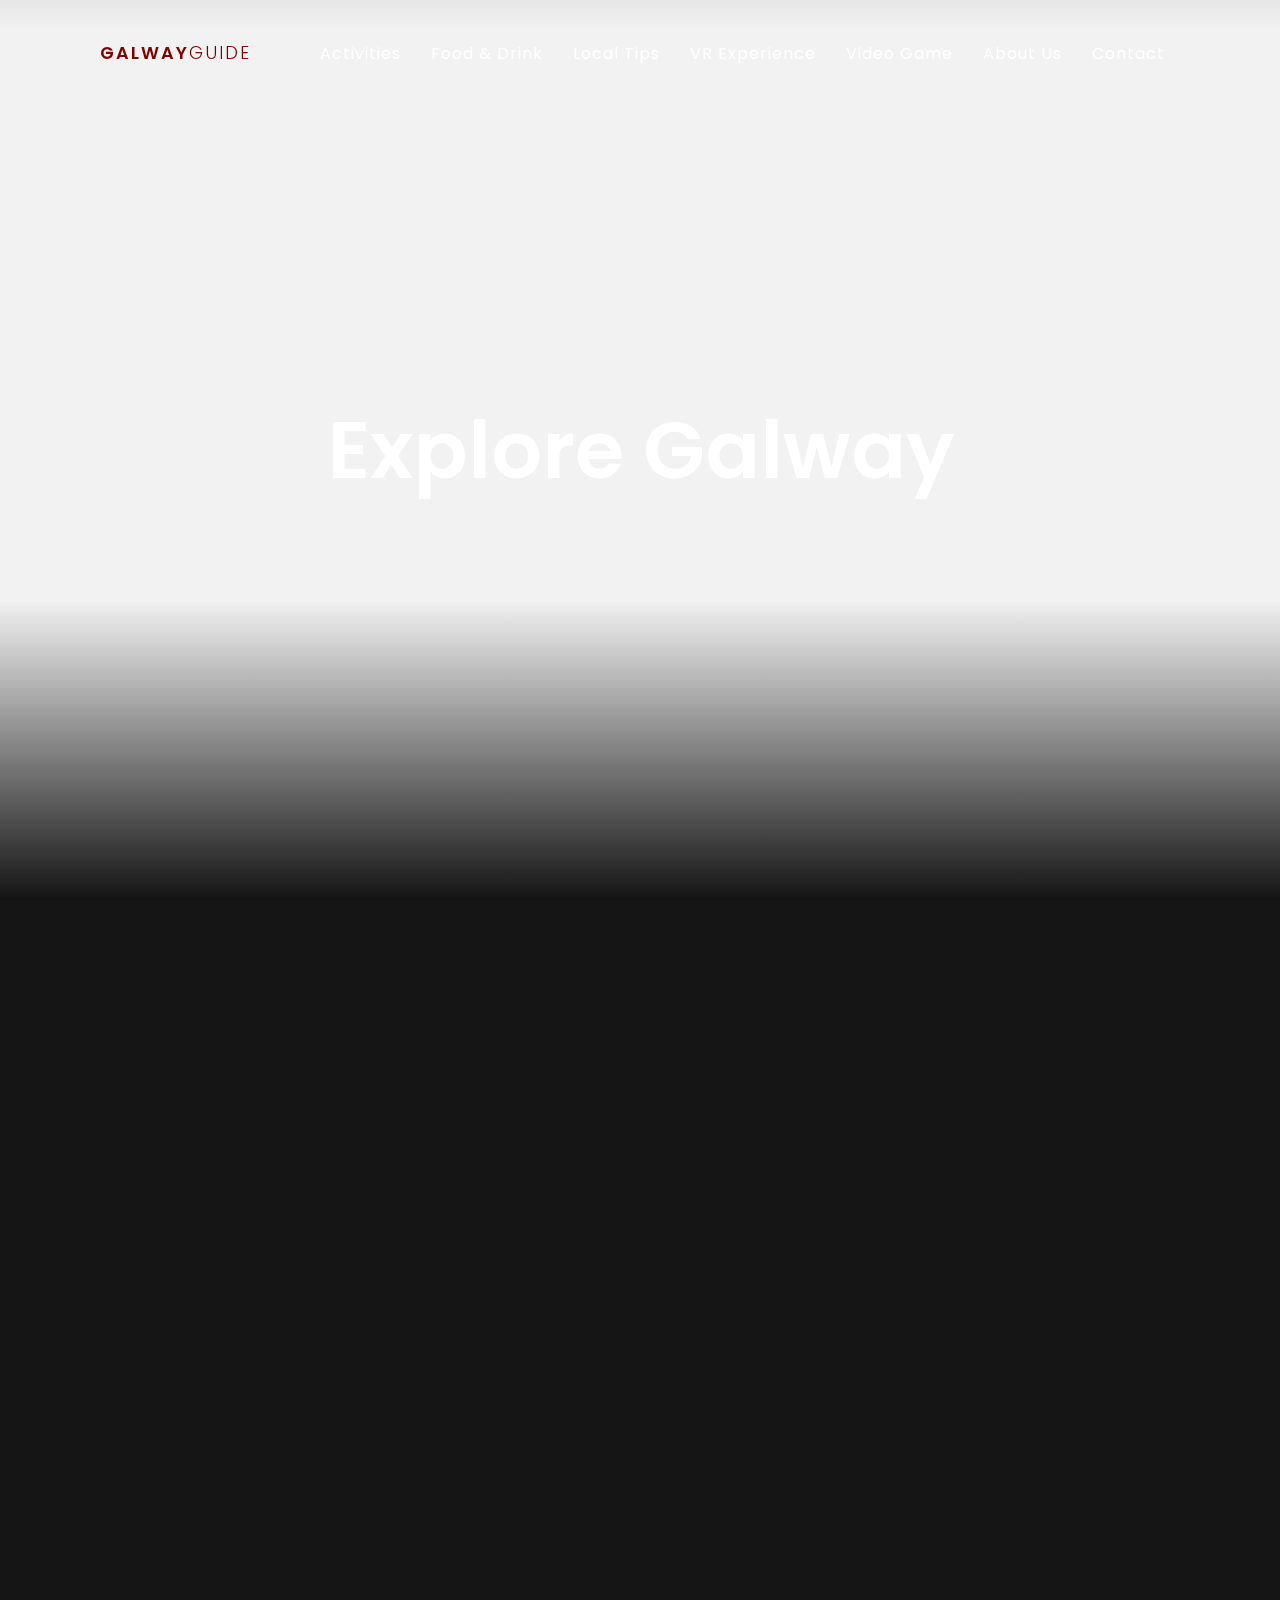
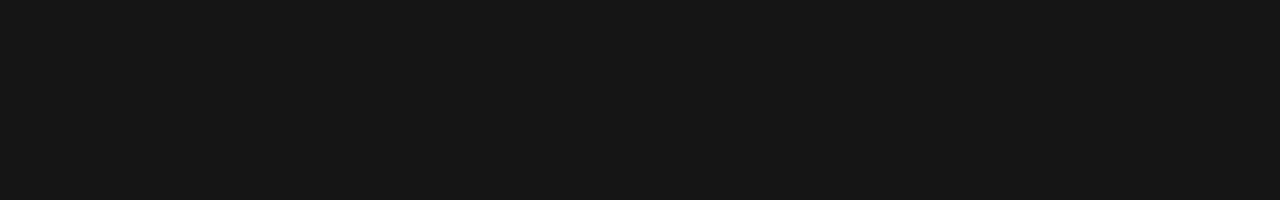
==== index.html @ 15519bb0 "Add files via upload" ====
<!--Galway Guide - Megan McNulty -->
<!DOCTYPE html>
<html lang="en">
<head>
    <meta charset="UTF-8">
    <meta name="viewport" content="width=device-width, initial-scale=1.0">
    <meta http-equiv="X-UA-Compatible" content="ie=edge">
    <title>Galway Guide</title>
    <link rel="stylesheet" href="style.css">
</head>
<body>
    <header>
        <nav>
            <div class="container">
            <div class="nav">
                <a href="index.html"><h3 class="logo">Galway<span>Guide</span></h3></a>
                    <ul>
                        <li><a href="#">Activities</li></a>
                        <li><a href="food.html">Food & Drink</li></a>
                        <li><a href="#">Local Tips</li></a>
                        <li><a href="#">VR Experience</li></a>
                        <li><a href="#">Video Game</li></a>
                        <li><a href="#">About Us</li></a>
                        <li><a href="#">Contact </li></a>
                    </ul>
                </div>
            </div>
        </nav>

        <h1 class="big-title translate" data-speed="0.1">Explore Galway</h1>

        <img src="img/person.png" class="person translate" data-speed="-0.25" alt="">
        <img src="img/mountain1.png" class="mountain1 translate" data-speed="-0.2" alt="">
        <img src="img/mountain2.png" class="mountain2 translate" data-speed="0.4" alt="">
        <img src="img/mountain3.png" class="mountain3 translate" data-speed="0.3" alt="">
        <img src="img/sky.png" class="sky translate" data-speed="0.5" alt="">
    </header>

    <section>
        <div class="shadow"></div>

        <div class="container">
            <div class="content opacity">
                <h3 class="title">About<div class="border"></div></h3>
                <p class="text">Lorem ipsum dolor, sit amet consectetur adipisicing elit. Eaque officiis quos expedita ipsa, a quidem inventore voluptates debitis accusamus tenetur qui et voluptas dicta, culpa earum, doloribus odio consectetur consequuntur soluta quasi nobis! Deserunt voluptatum reiciendis iure expedita sequi quisquam laboriosam temporibus exercitationem.</p>
            </div>

            <div class="imgContainer opacity">
                <img src="img/image.jpg" alt="">
            </div>
        </div>
    </section>
    
    <script src="app.js"></script>
</body>
</html>
---- style.css ----
/* Galway Guide - Megan McNulty*/
@import url('https://fonts.googleapis.com/css2?family=Poppins:wght@300;400;600&display=swap');

/* Index Parralax Scrolling */
*{
    padding: 0;
    margin: 0;
    box-sizing: border-box;
}

body{
    font-family: 'Poppins', sans-serif;
}

.container{
    max-width: 70rem;
    padding: 0 2rem;
    margin: 0 auto;
}

header{
    width: 100%;
    height: 100vh;
    position: relative;
    overflow: hidden;
}

header:after{
    content: '';
    position: absolute;
    width: 100%;
    height: 100%;
    left: 0;
    top: 0;
    background-color: rgba(0, 0, 0, 0.05);
    z-index: 25;
}

.mountain1{
    position: absolute;
    bottom: -100px;
    width: 1500px;
    right: 0;
    z-index: 19;
}

.person{
    position: absolute;
    width: 650px;
    bottom: -100px;
    left: -70px;
    z-index: 20;
}

.mountain2{
    position: absolute;
    width: 1100px;
    bottom: -20px;
    left: 0;
    z-index: 18;
}

.mountain3{
    position: absolute;
    width: 900px;
    bottom: 150px;
    right: 0;
    z-index: 17;
}

.sky{
    position: absolute;
    width: 2100px;
    bottom: 250px;
    right: 0;
}

nav{
    position: absolute;
    top: 0;
    left: 0;
    width: 100%;
    padding: 1rem 0;
    z-index: 30;
    background: linear-gradient(to bottom, rgba( 0, 0, 0, 0.05), transparent)
}

nav .container{
    display: flex;
    justify-content: space-between;
    align-items: center;
}

.logo{
    color: #800000;
    font-size: 1.1rem;
    text-transform: uppercase;
    font-weight: 600;
    letter-spacing: 2px;
}

.logo span{
    font-weight: 300;
}

a{
    text-decoration: none;
    color: #fff;
}

.nav{
    position: fixed;
    top: 0;
    left: 0;
    width: 100%;
    display: flex;
    justify-content: space-between;
    align-items: center;
    transition: 0.6s;
    padding: 40px 100px;
    z-index: 100000;
}

nav.sticky{
    padding: 5px 80px;
    background: white;
}

.nav ul{
    position: relative;
    display: flex;
    justify-content: center;
    align-items: center;
}

.nav ul li {
    position: relative;
    margin: 0 15px;
    color: white;
    letter-spacing: 1px;
    font-size: medium;
    transition: 0.6s;
    list-style: none;
    float: right;
}

.bar{
    position: relative;
    width: 1.2rem; 
    height: 3px;
    background-color: #fff;
    border-radius: 2px;
}

.bar:before, .bar:after{
    content: '';
    position: absolute;
    width: 1.55rem;
    height: 3px;
    right: 0;
    background-color: #fff;
    border-radius: 2px;
}

.bar:before{
    transform: translateY(-8px);
}

.bar:after{
    transform: translateY(8px);
}

.big-title{
    position: absolute;
    z-index: 30;
    line-height: 4rem;
    top: calc(50% - 2rem);
    width: 100%;
    text-align: center;
    font-size: 5rem;
    font-weight: 600;
    color: #fff;
}

section{
    width: 100%;
    background-color: #151515;
    position: relative;
}

section .container{
    padding: 3rem;
    display: grid;
    grid-template-columns: repeat(2, 1fr);
    align-items: center;
    justify-content: center;
    min-height: 100vh;
}

section img{
    width: 100%;
}

section .container > *{
    margin: 2rem;
}

.content{
    color: #fff;
    transform: translateY(-50px);
}

.imgContainer{
    transform: translateY(50px);
    scale: 1.5;
}

.title{
    font-weight: 600;
    font-size: 1.5rem;
    margin-bottom: 1rem;
    padding-bottom: .5rem;
    position: relative;
}

.border{
    position: absolute;
    width: 0%;
    height: 3px;
    background-color: #fff;
    bottom: 0;
    left: 0;
}

.shadow{
    position: absolute;
    bottom: 100%;
    height: 300px;
    width: 100%;
    left: 0;
    z-index: 20;
    background: linear-gradient(to top, #151515, transparent);
}

.opacity{
    opacity: 0;
}

@media (max-width: 850px){
    section .container{
        grid-template-columns: 1fr;
    }
}

@media(max-width: 600px){
    .big-title{
        font-size: 3rem
    }

    .text{
        font-size: .8rem;
    }

    .title{
        font-size: 1.2rem;
    }
}
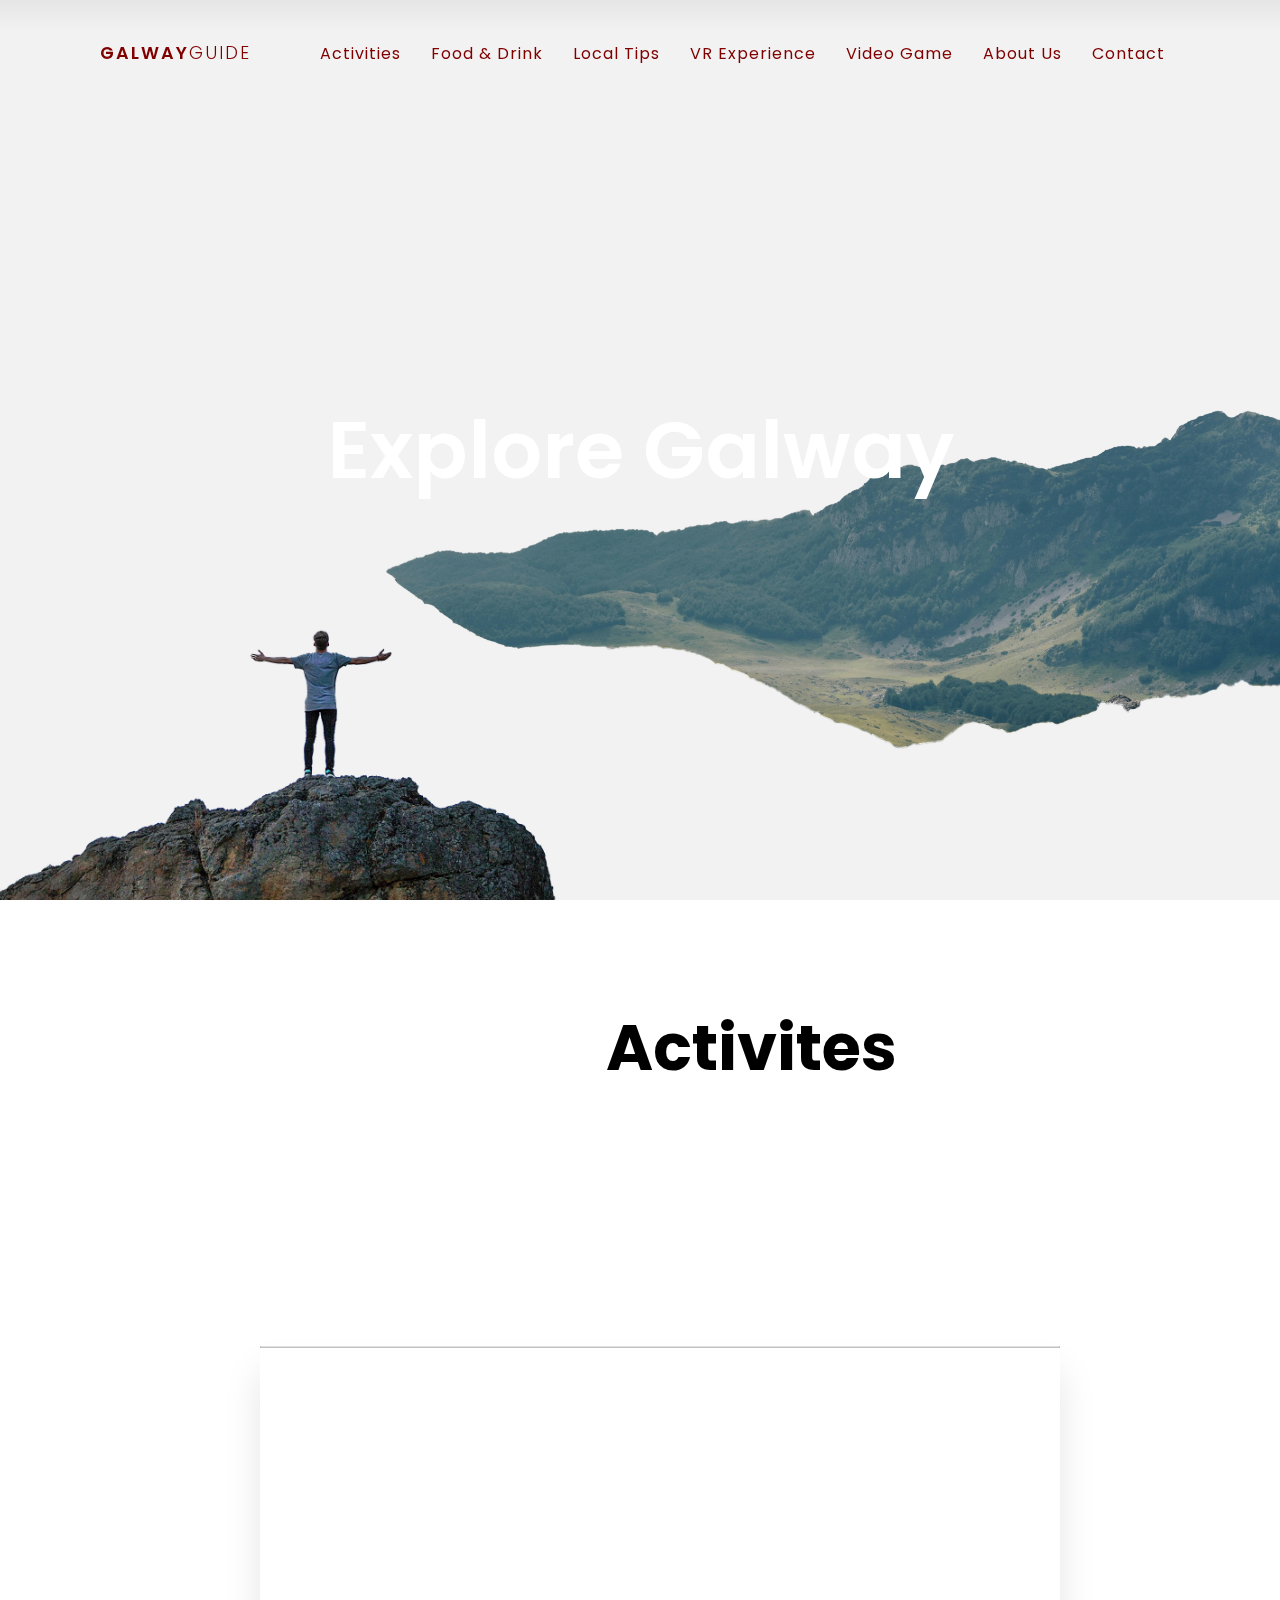
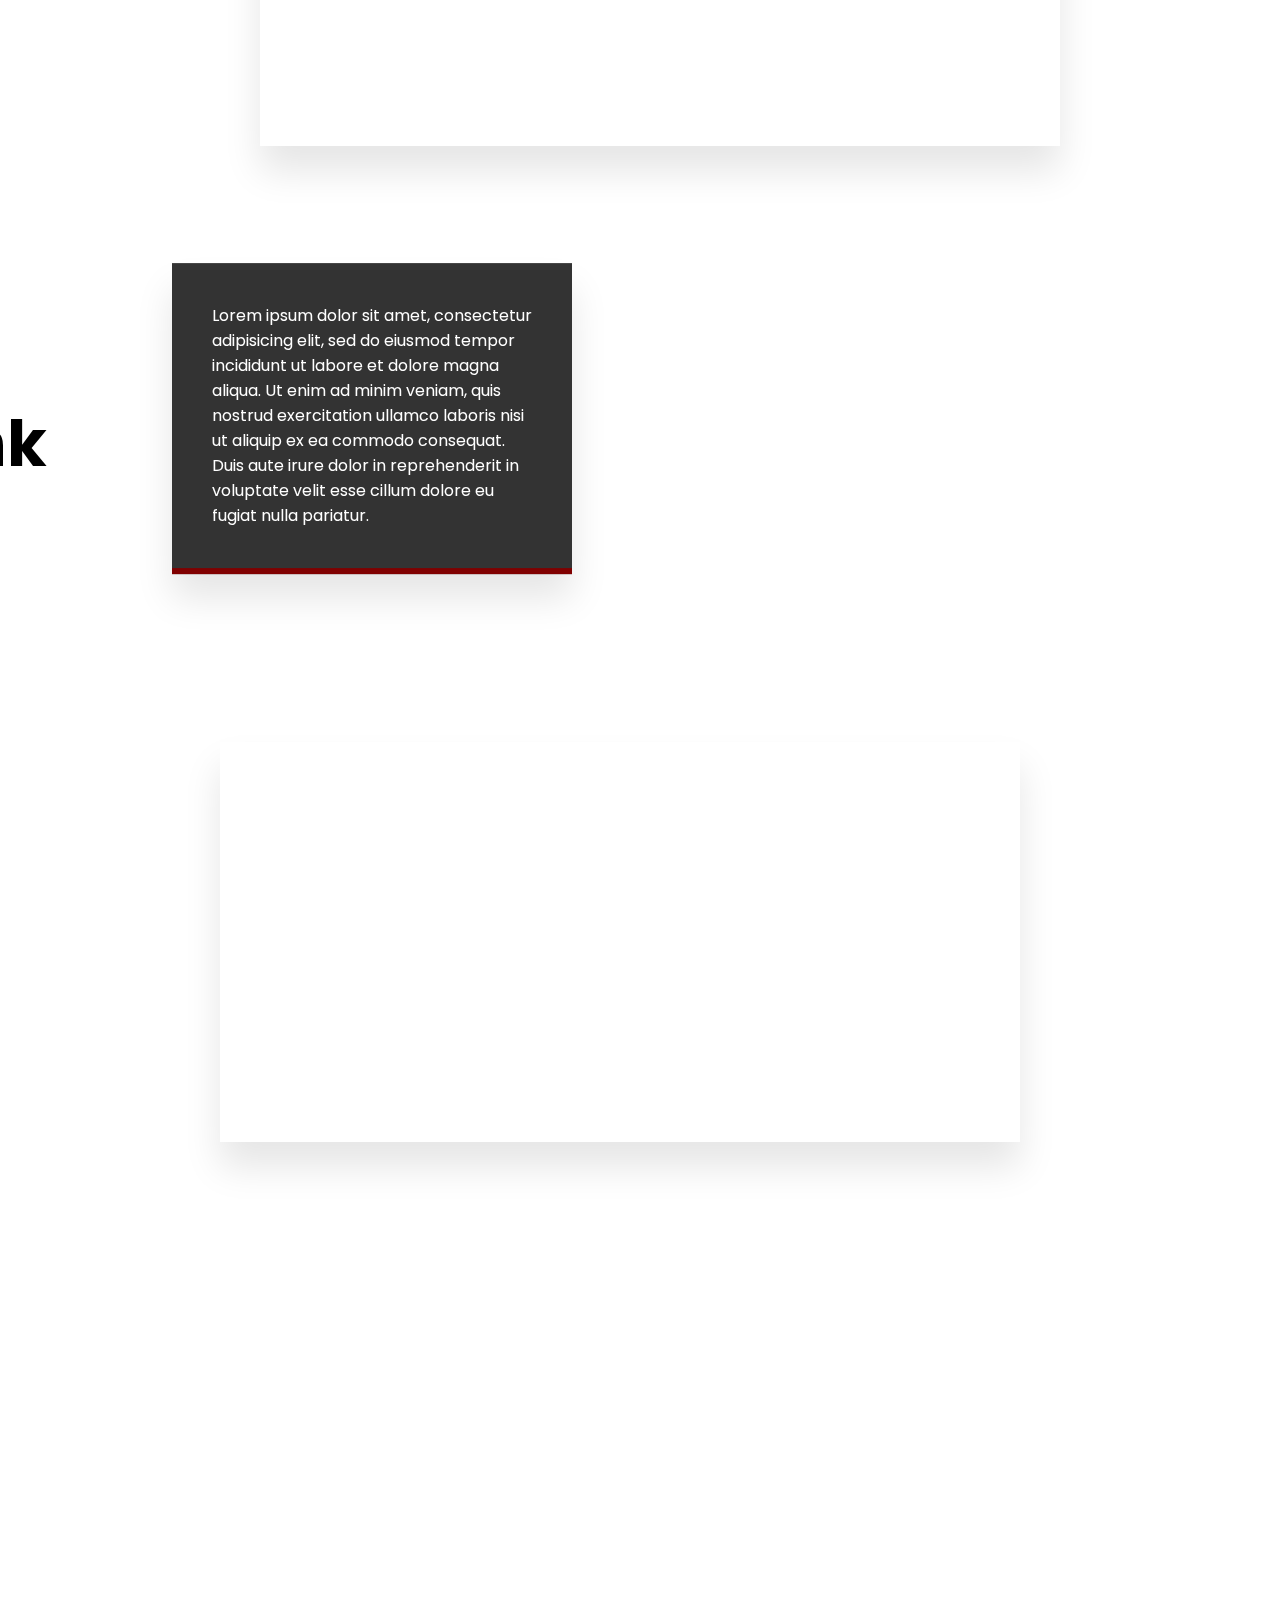
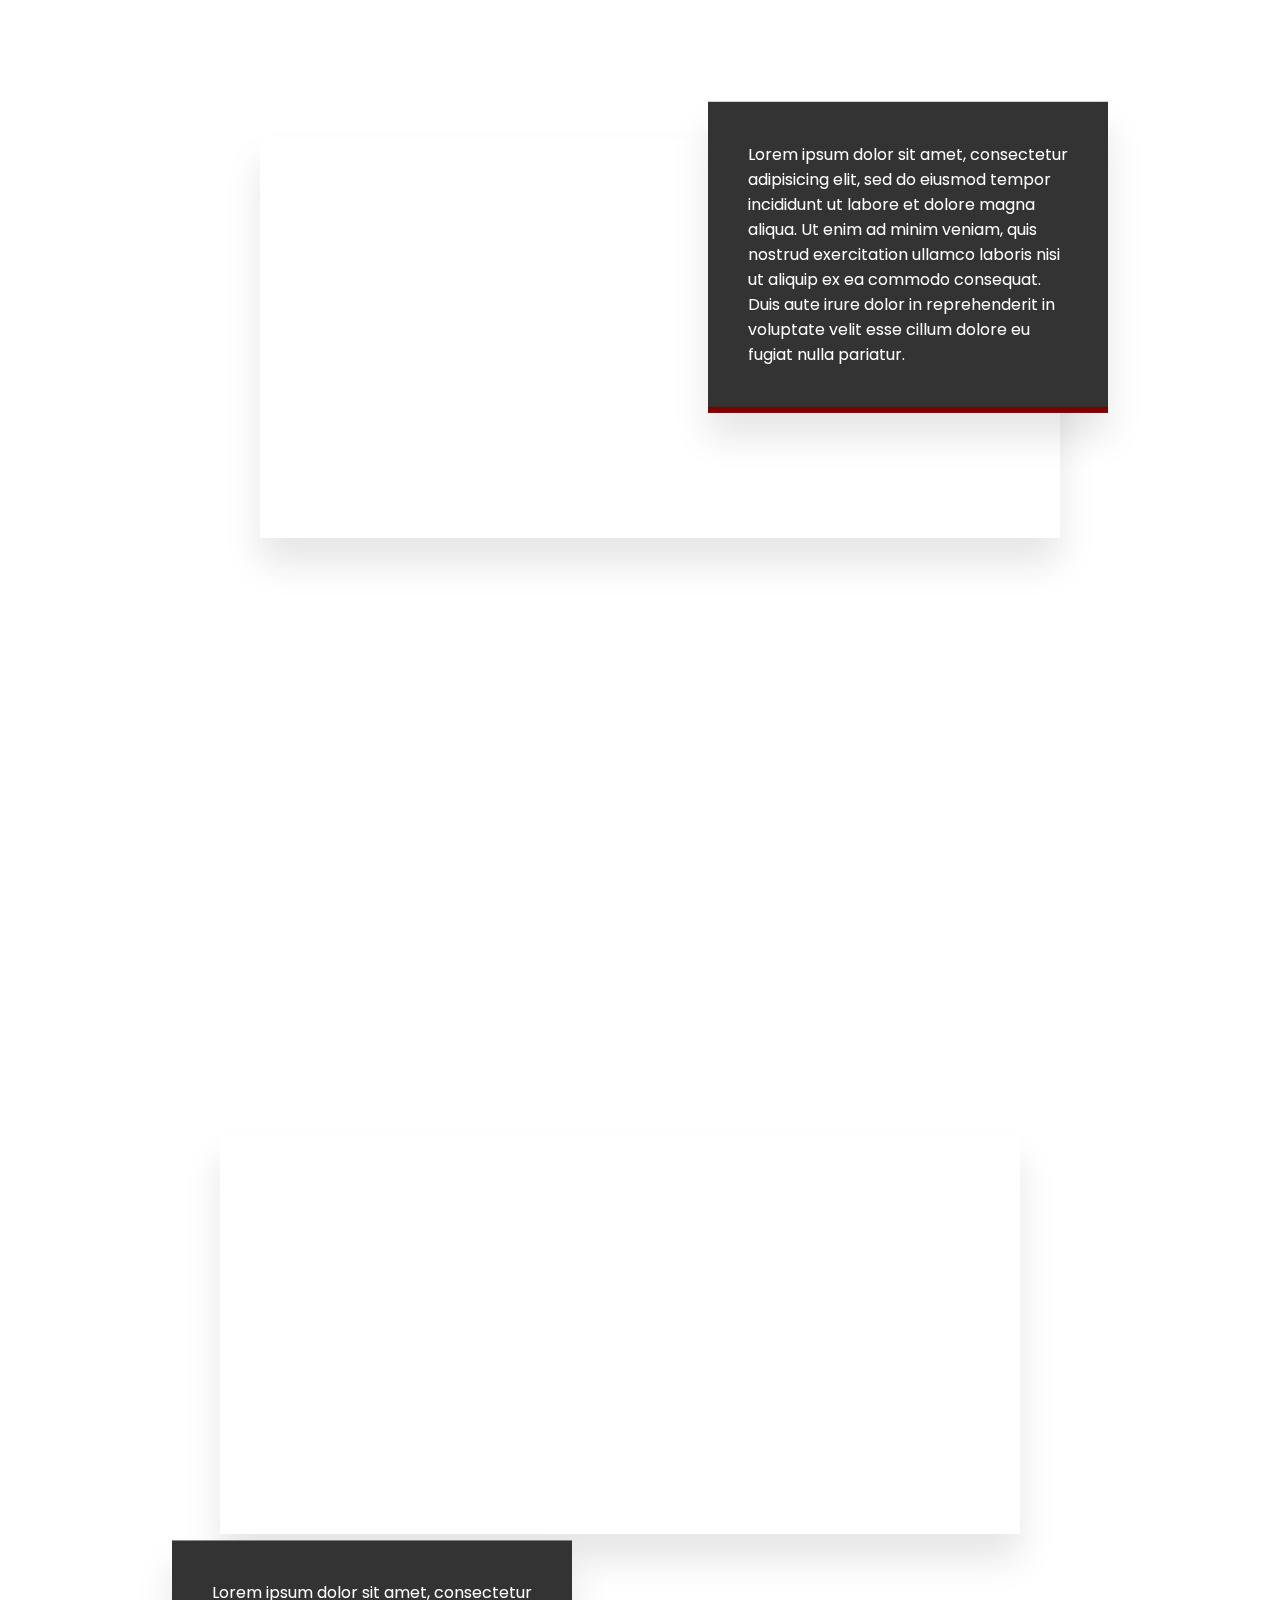
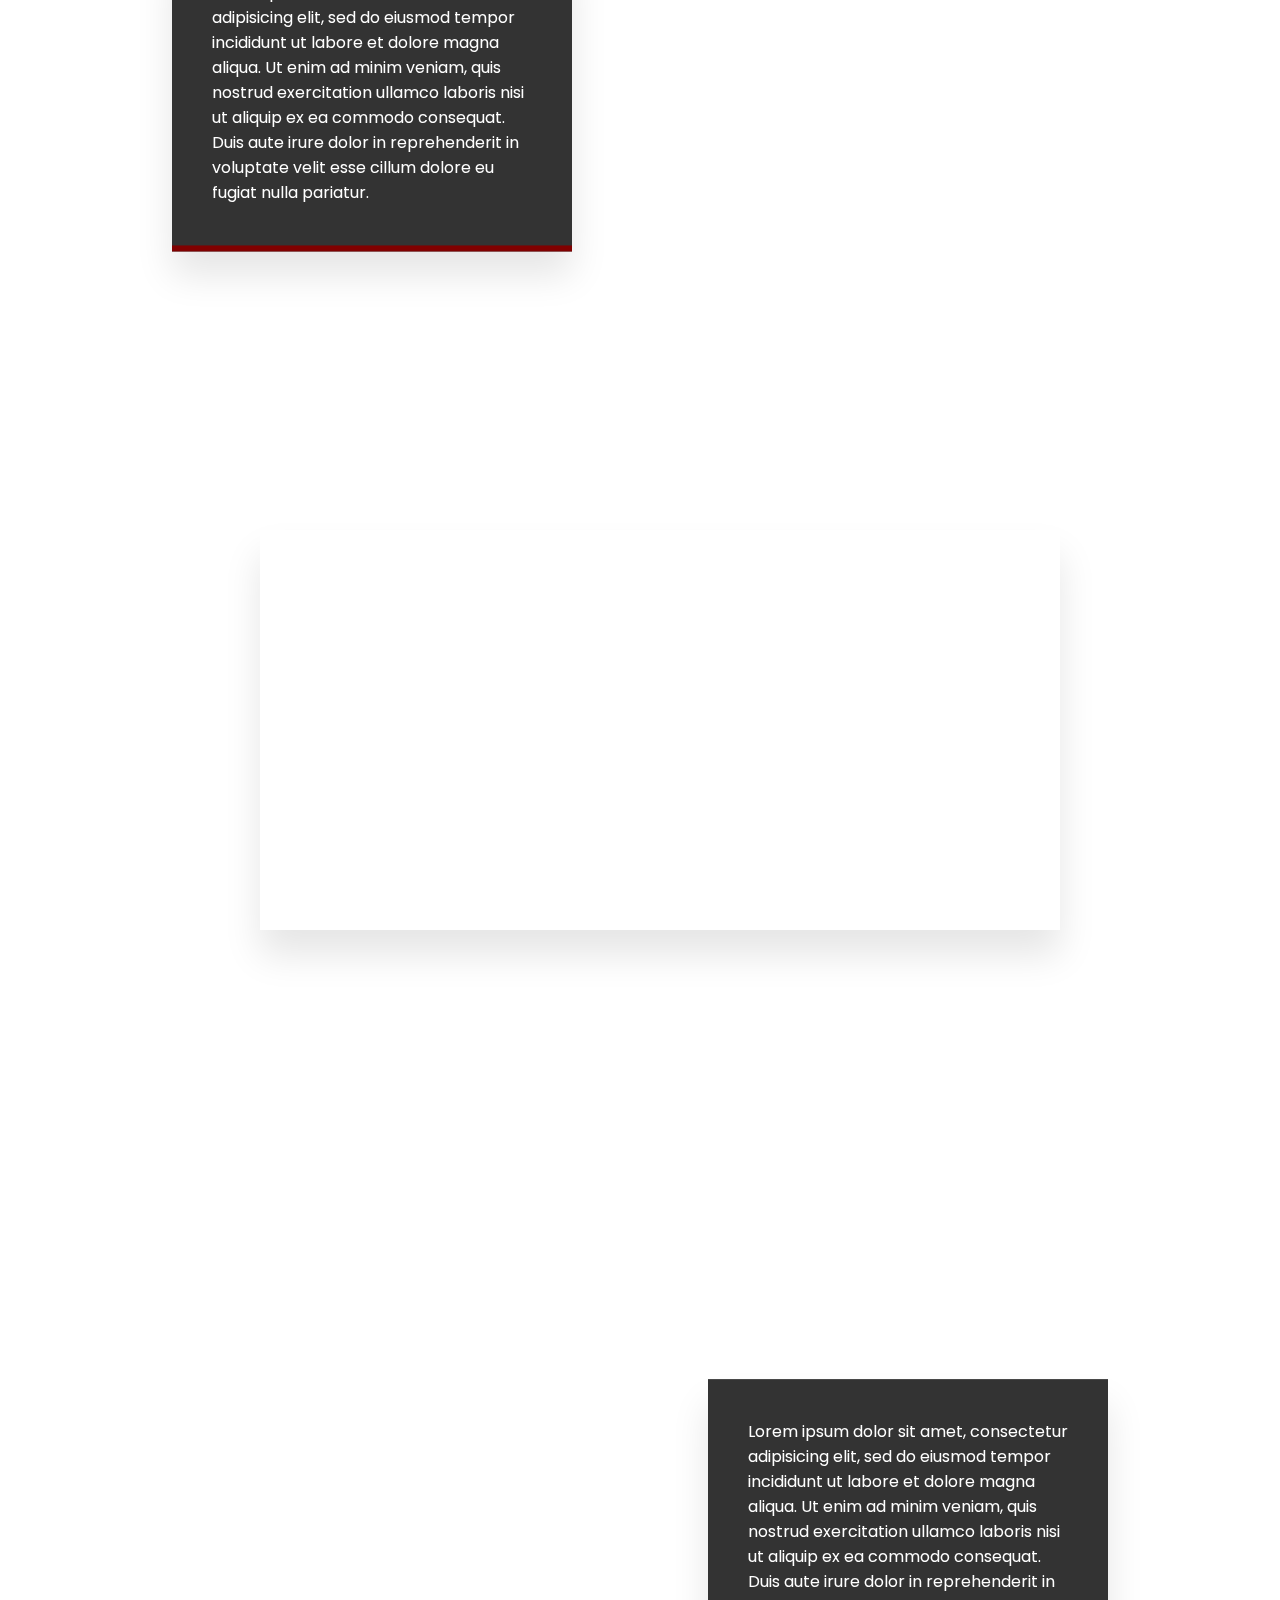
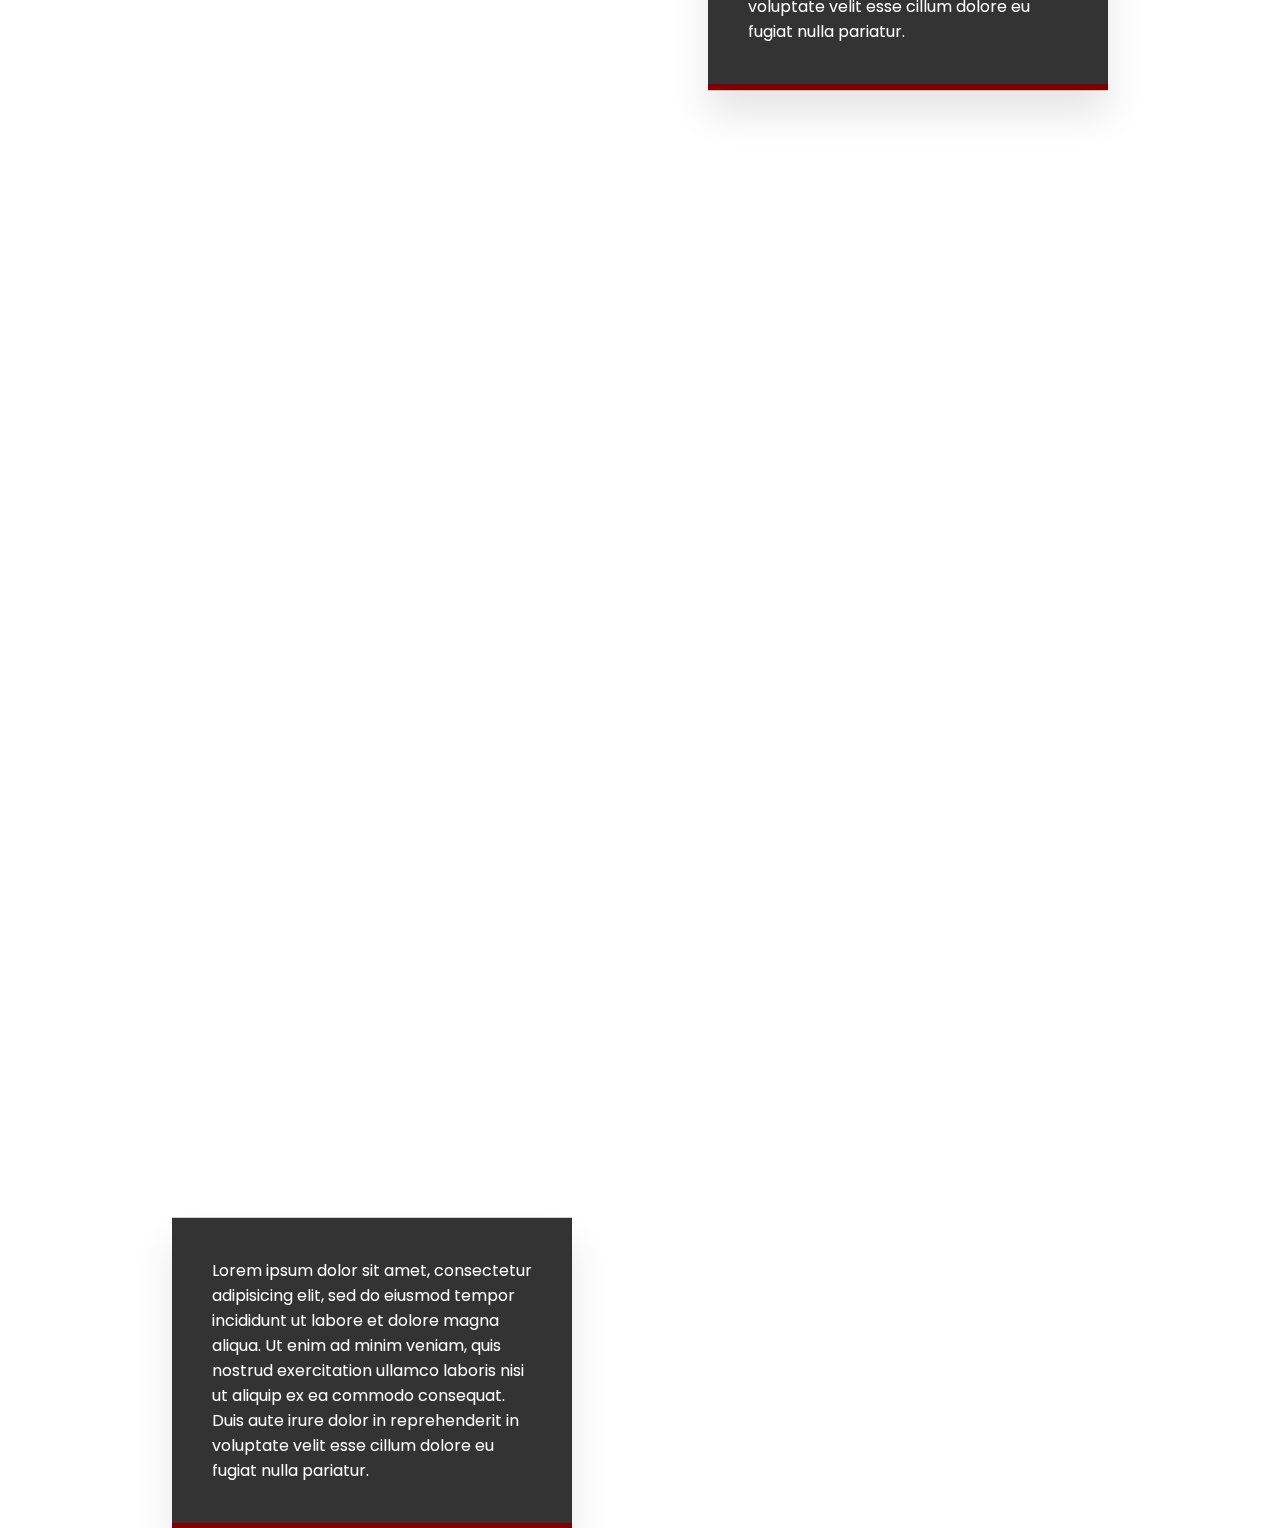
==== commit bf84c629: "index page updates" ====
--- a/index.html
+++ b/index.html
@@ -10,6 +10,7 @@
 </head>
 <body>
     <header>
+        <!-- Navigation Bar -->
         <nav>
             <div class="container">
             <div class="nav">
@@ -27,6 +28,7 @@
             </div>
         </nav>
 
+        <!-- Parralax Scrolling - Header -->
         <h1 class="big-title translate" data-speed="0.1">Explore Galway</h1>
 
         <img src="img/person.png" class="person translate" data-speed="-0.25" alt="">
@@ -36,21 +38,101 @@
         <img src="img/sky.png" class="sky translate" data-speed="0.5" alt="">
     </header>
 
+</br>
+</br>
+</br>
+</br>
+        
+        
+        <!-- Home Page Content-->
     <section>
-        <div class="shadow"></div>
-
-        <div class="container">
-            <div class="content opacity">
-                <h3 class="title">About<div class="border"></div></h3>
-                <p class="text">Lorem ipsum dolor, sit amet consectetur adipisicing elit. Eaque officiis quos expedita ipsa, a quidem inventore voluptates debitis accusamus tenetur qui et voluptas dicta, culpa earum, doloribus odio consectetur consequuntur soluta quasi nobis! Deserunt voluptatum reiciendis iure expedita sequi quisquam laboriosam temporibus exercitationem.</p>
-            </div>
-
-            <div class="imgContainer opacity">
-                <img src="img/image.jpg" alt="">
-            </div>
-        </div>
-    </section>
+		<div class="box">
+			<h2 data-jarallax-element="0 -200">Activites</h2>
+			<div class="container">
+				<div class="imgBx jarallax">
+					<img src="img/kylemore.jpg" class="jarallax-img">
+				</div>
+				<div class="content" data-jarallax-element="-200 0">
+					<p>Lorem ipsum dolor sit amet, consectetur adipisicing elit, sed do eiusmod
+					tempor incididunt ut labore et dolore magna aliqua. Ut enim ad minim veniam,
+					quis nostrud exercitation ullamco laboris nisi ut aliquip ex ea commodo
+					consequat. Duis aute irure dolor in reprehenderit in voluptate velit esse
+					cillum dolore eu fugiat nulla pariatur.</p>
+				</div>
+			</div>
+		</div>
+	</section>
+	<section>
+		<div class="box">
+			<h2 data-jarallax-element="0 200">Food & Drink</h2>
+			<div class="container">
+				<div class="imgBx jarallax">
+					<img src="img/shops.jpg" class="jarallax-img">
+				</div>
+				<div class="content" data-jarallax-element="-200 0">
+					<p>Lorem ipsum dolor sit amet, consectetur adipisicing elit, sed do eiusmod
+					tempor incididunt ut labore et dolore magna aliqua. Ut enim ad minim veniam,
+					quis nostrud exercitation ullamco laboris nisi ut aliquip ex ea commodo
+					consequat. Duis aute irure dolor in reprehenderit in voluptate velit esse
+					cillum dolore eu fugiat nulla pariatur.</p>
+				</div>
+			</div>
+		</div>
+	</section>
+	<section>
+		<div class="box">
+			<h2 data-jarallax-element="0 -200">Local Tips</h2>
+			<div class="container">
+				<div class="imgBx jarallax">
+					<img src="img/quaystreet.jpg" class="jarallax-img">
+				</div>
+				<div class="content" data-jarallax-element="-200 0">
+					<p>Lorem ipsum dolor sit amet, consectetur adipisicing elit, sed do eiusmod
+					tempor incididunt ut labore et dolore magna aliqua. Ut enim ad minim veniam,
+					quis nostrud exercitation ullamco laboris nisi ut aliquip ex ea commodo
+					consequat. Duis aute irure dolor in reprehenderit in voluptate velit esse
+					cillum dolore eu fugiat nulla pariatur.</p>
+				</div>
+			</div>
+		</div>
+	</section>
+	<section>
+		<div class="box">
+			<h2 data-jarallax-element="0 200">VR Experience</h2>
+			<div class="container">
+				<div class="imgBx jarallax">
+					<img src="img/castle.jpg" class="jarallax-img">
+				</div>
+				<div class="content" data-jarallax-element="-200 0">
+					<p>Lorem ipsum dolor sit amet, consectetur adipisicing elit, sed do eiusmod
+					tempor incididunt ut labore et dolore magna aliqua. Ut enim ad minim veniam,
+					quis nostrud exercitation ullamco laboris nisi ut aliquip ex ea commodo
+					consequat. Duis aute irure dolor in reprehenderit in voluptate velit esse
+					cillum dolore eu fugiat nulla pariatur.</p>
+				</div>
+			</div>
+		</div>
+	</section>
+	<section>
+		<div class="box">
+			<h2 data-jarallax-element="0 -200">Galway Historical Game</h2>
+			<div class="container">
+				<div class="imgBx jarallax">
+					<img src="img/boat.jpg" class="jarallax-img">
+				</div>
+				<div class="content" data-jarallax-element="-200 0">
+					<p>Lorem ipsum dolor sit amet, consectetur adipisicing elit, sed do eiusmod
+					tempor incididunt ut labore et dolore magna aliqua. Ut enim ad minim veniam,
+					quis nostrud exercitation ullamco laboris nisi ut aliquip ex ea commodo
+					consequat. Duis aute irure dolor in reprehenderit in voluptate velit esse
+					cillum dolore eu fugiat nulla pariatur.</p>
+				</div>
+			</div>
+		</div>
+	</section>
     
+    <script src="jarallax.js"></script>
+	<script src="jarallax-element.js"></script>
     <script src="app.js"></script>
 </body>
 </html>--- a/style.css
+++ b/style.css
@@ -23,6 +23,7 @@
     height: 100vh;
     position: relative;
     overflow: hidden;
+    background-color: #fff;
 }
 
 header:after{
@@ -105,7 +106,7 @@
 
 a{
     text-decoration: none;
-    color: #fff;
+    color: #800000;
 }
 
 .nav{
@@ -182,9 +183,10 @@
     color: #fff;
 }
 
+/* Home Page Content */
 section{
     width: 100%;
-    background-color: #151515;
+    background-color:transparent;
     position: relative;
 }
 
@@ -227,12 +229,12 @@
     position: absolute;
     width: 0%;
     height: 3px;
-    background-color: #fff;
+    background-color: tr;
     bottom: 0;
     left: 0;
 }
 
-.shadow{
+/*.shadow{
     position: absolute;
     bottom: 100%;
     height: 300px;
@@ -240,7 +242,7 @@
     left: 0;
     z-index: 20;
     background: linear-gradient(to top, #151515, transparent);
-}
+}*/
 
 .opacity{
     opacity: 0;
@@ -266,4 +268,88 @@
     }
 }
 
-
+/* Home Page Content */
+body
+{
+	
+	padding-bottom: 50px;
+	overflow-x: hidden;
+}
+body:before
+{
+	content: ' Explore Galway';
+    opacity: 0%;
+	position: fixed;
+	top: 50%;
+	left: 50%;
+	transform: translate(-50%,-50%);
+	font-size: 16em;
+	font-weight: 700;
+	color: transparent;
+	-webkit-text-stroke: 1px green;
+}
+section
+{
+	position: relative;
+	display: flex;
+	justify-content: center;
+	align-items: center;
+	min-height: 100vh;
+}
+section h2
+{
+	margin-left: 200px;
+	font-size: 4em;
+	color: black;
+	margin-bottom: 1px;
+}
+section .container
+{
+	position: relative;
+	width: 1000px;
+	display: flex;
+	justify-content: space-between;
+	align-items: center;
+}
+section:nth-child(even) .container
+{
+	flex-direction: row-reverse;
+}
+section .container .imgBx
+{
+	position: relative;
+	width: 800px;
+	height: 400px;
+	overflow: hidden;
+	box-shadow: 0 25px 35px rgba(0,0,0,0.1);
+}
+section .container .imgBx img
+{
+	position: absolute;
+	top: 0;
+	left: 0;
+	width: 100%;
+	height: 100%;
+	object-fit: cover;
+}
+section .container .content
+{
+	position: absolute;
+	right: 0;
+	margin-top: 50px;
+	margin-bottom: 40px;
+	padding: 40px;
+	background: #333;
+	z-index: 1;
+	max-width: 400px;
+	color: #fff;
+	box-shadow: 0 25px 35px rgba(0,0,0,0.1);
+	border-bottom: 6px solid #800000;
+    
+}
+section:nth-child(even) .container .content
+{
+    left:0;
+}
+
+
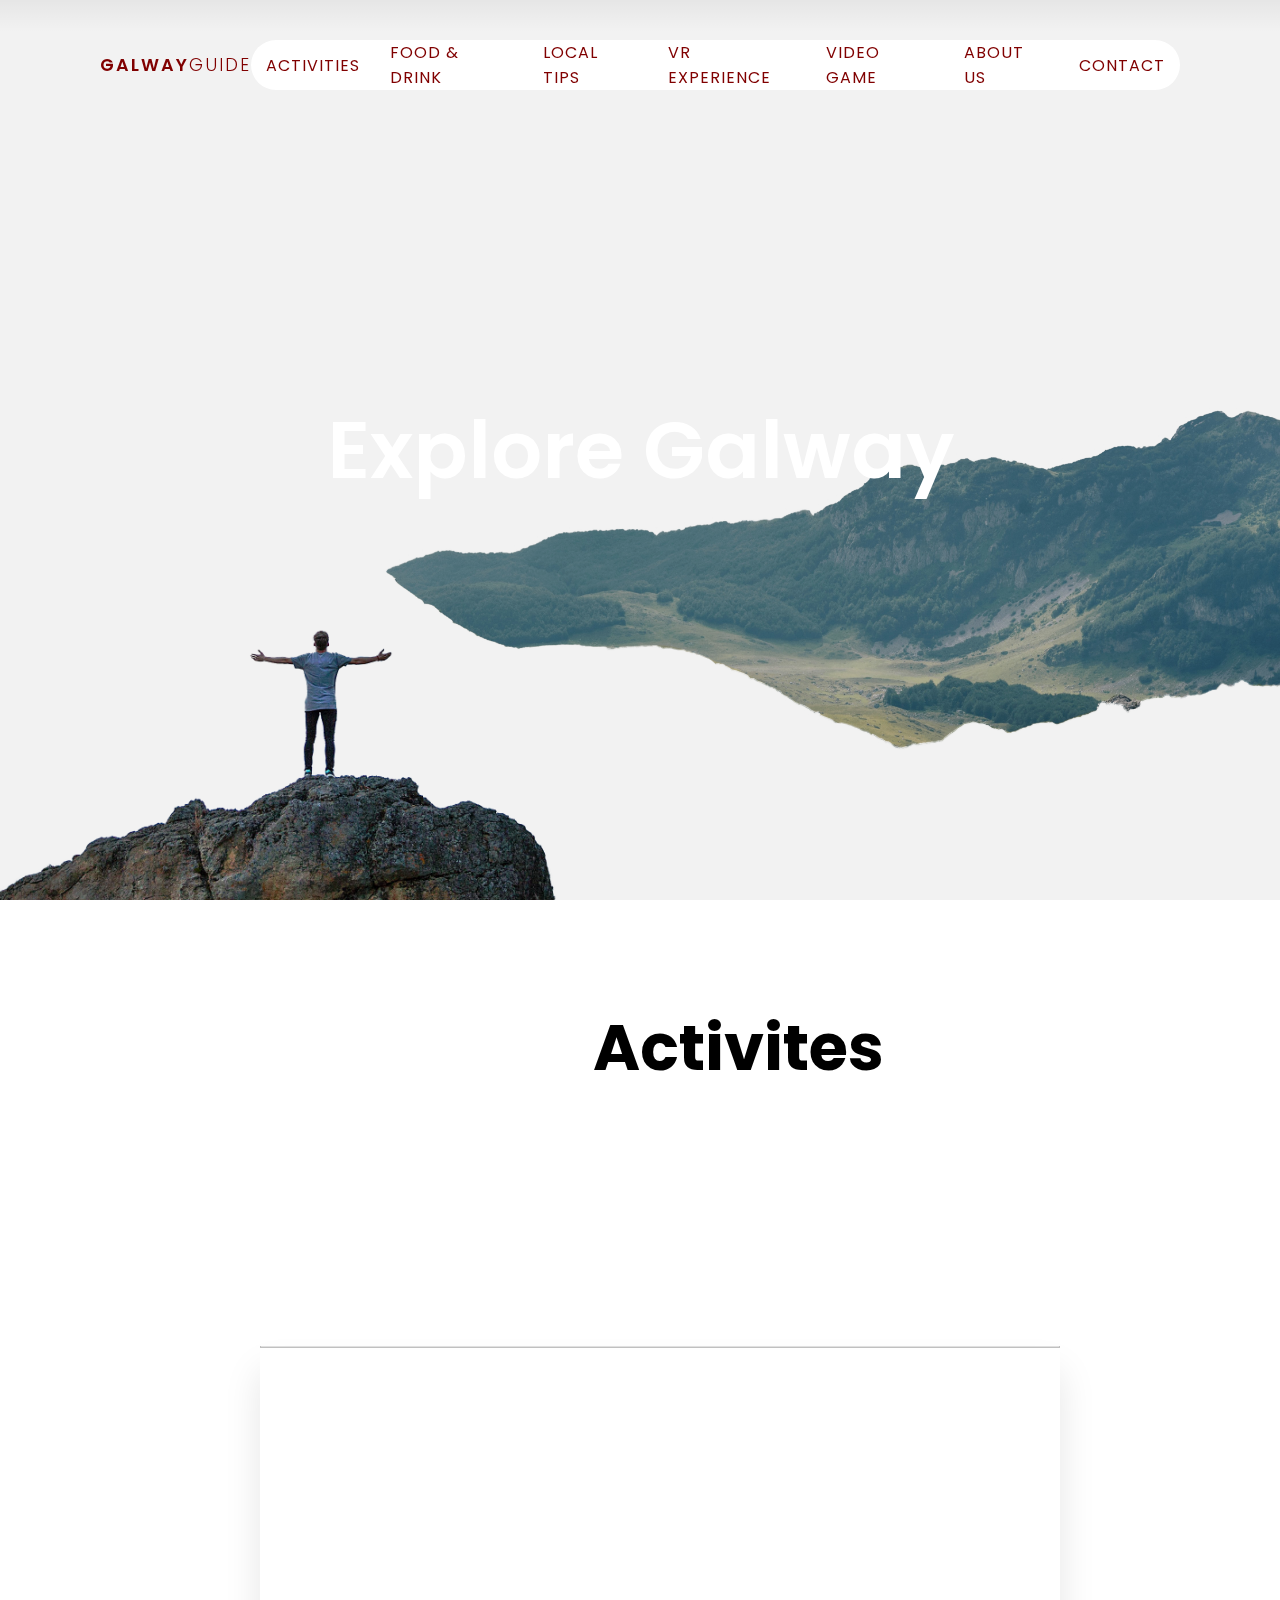
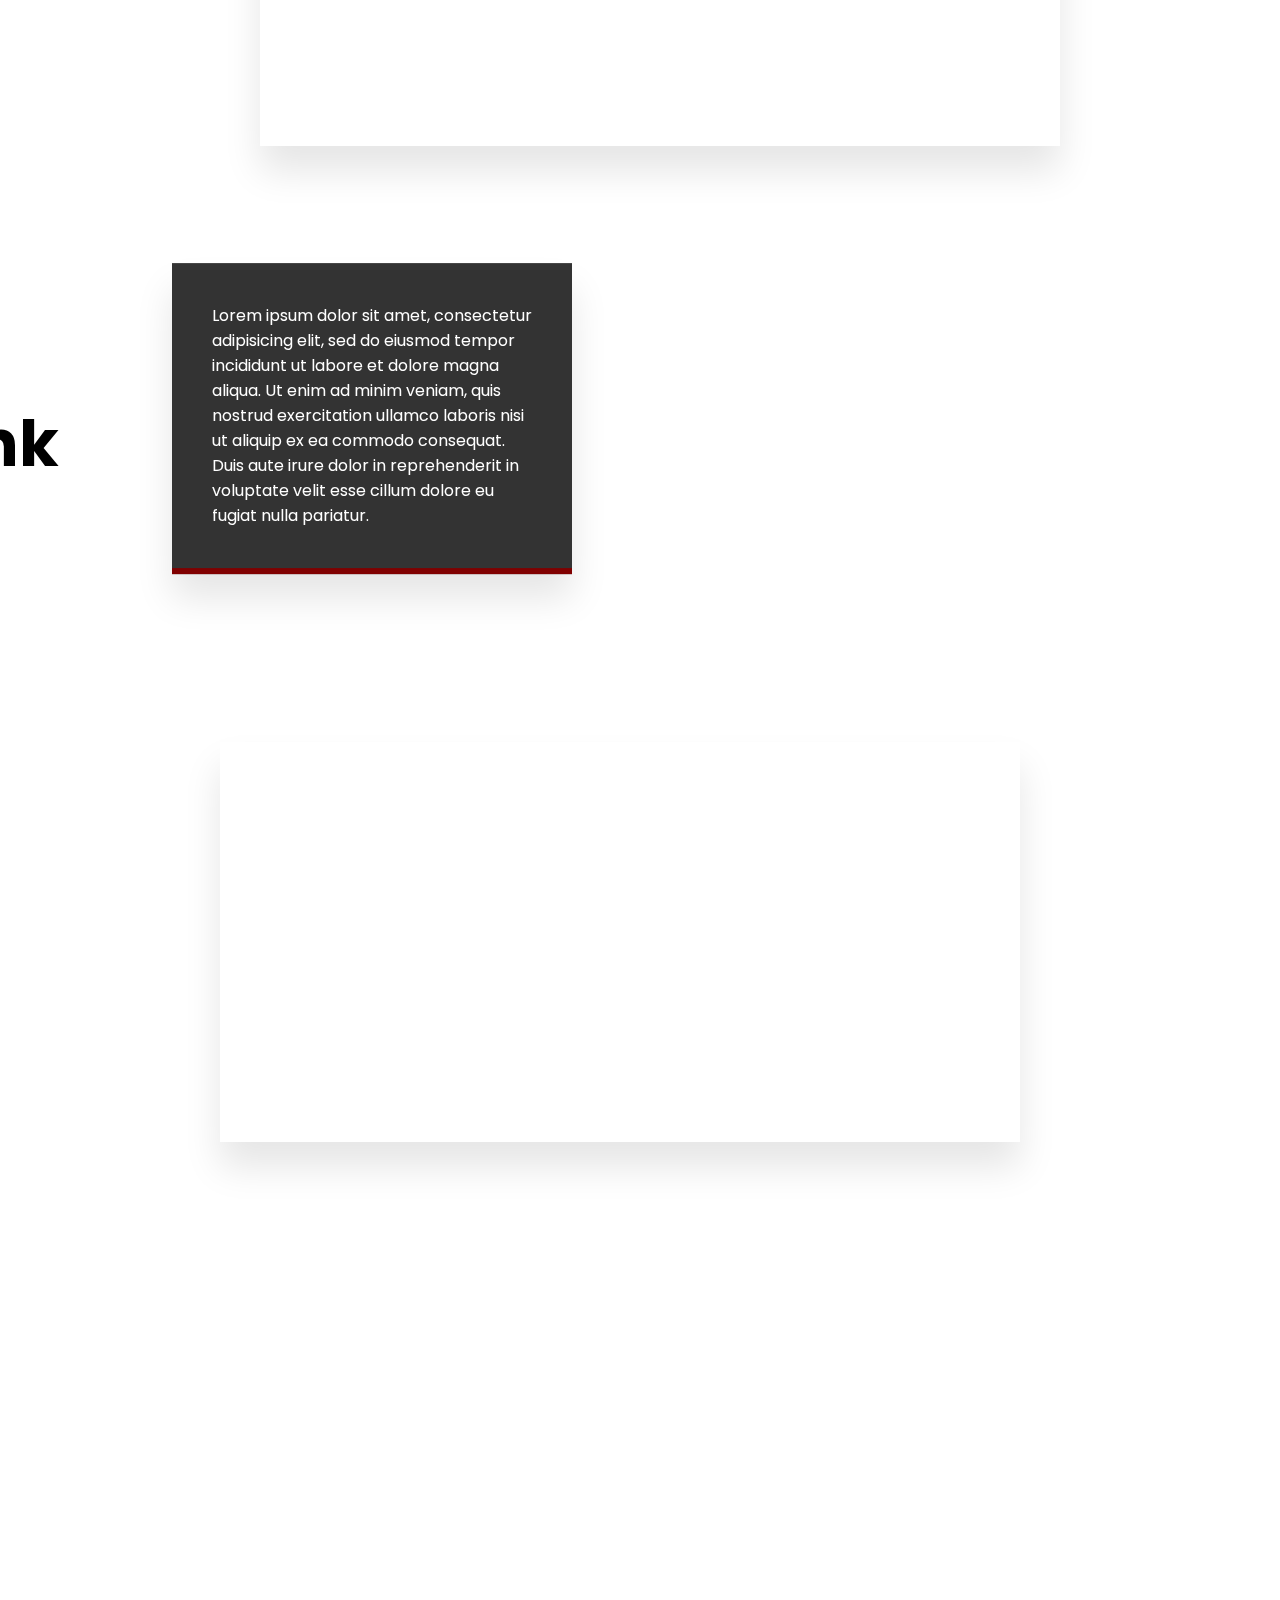
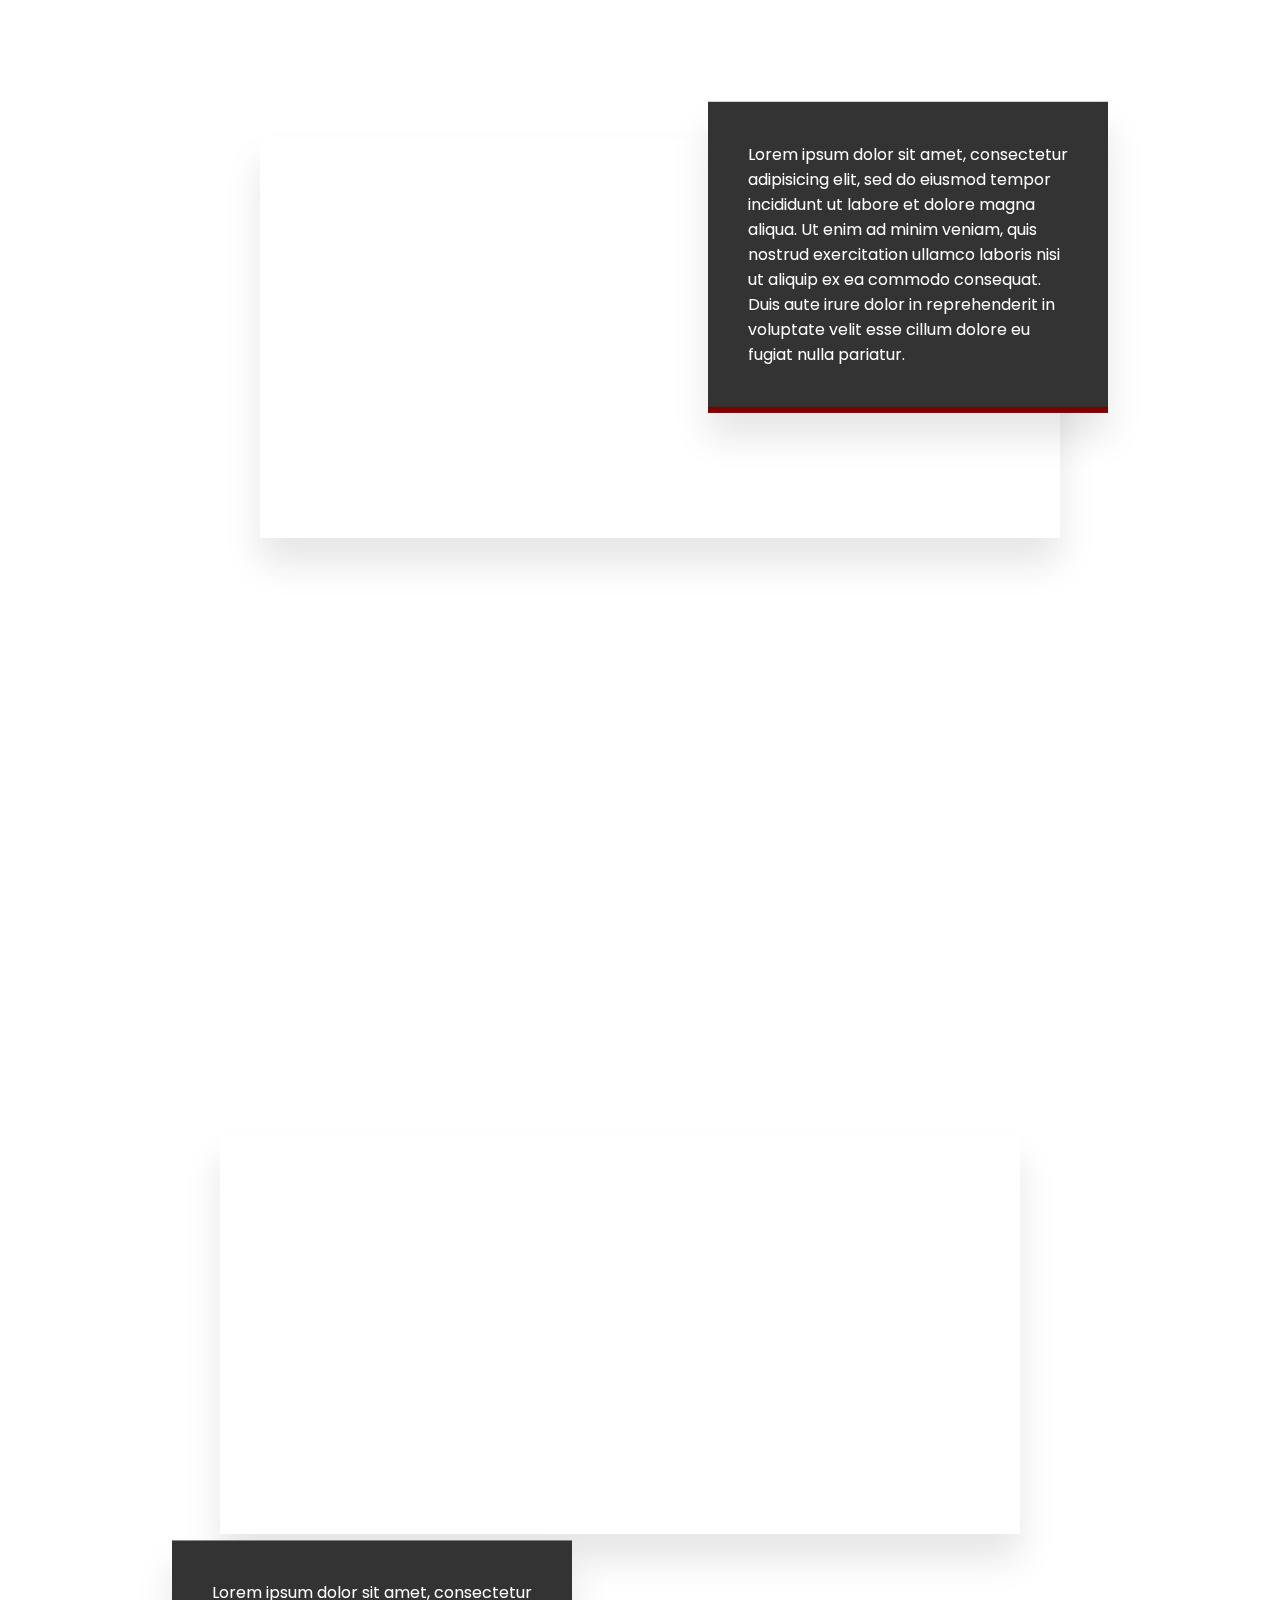
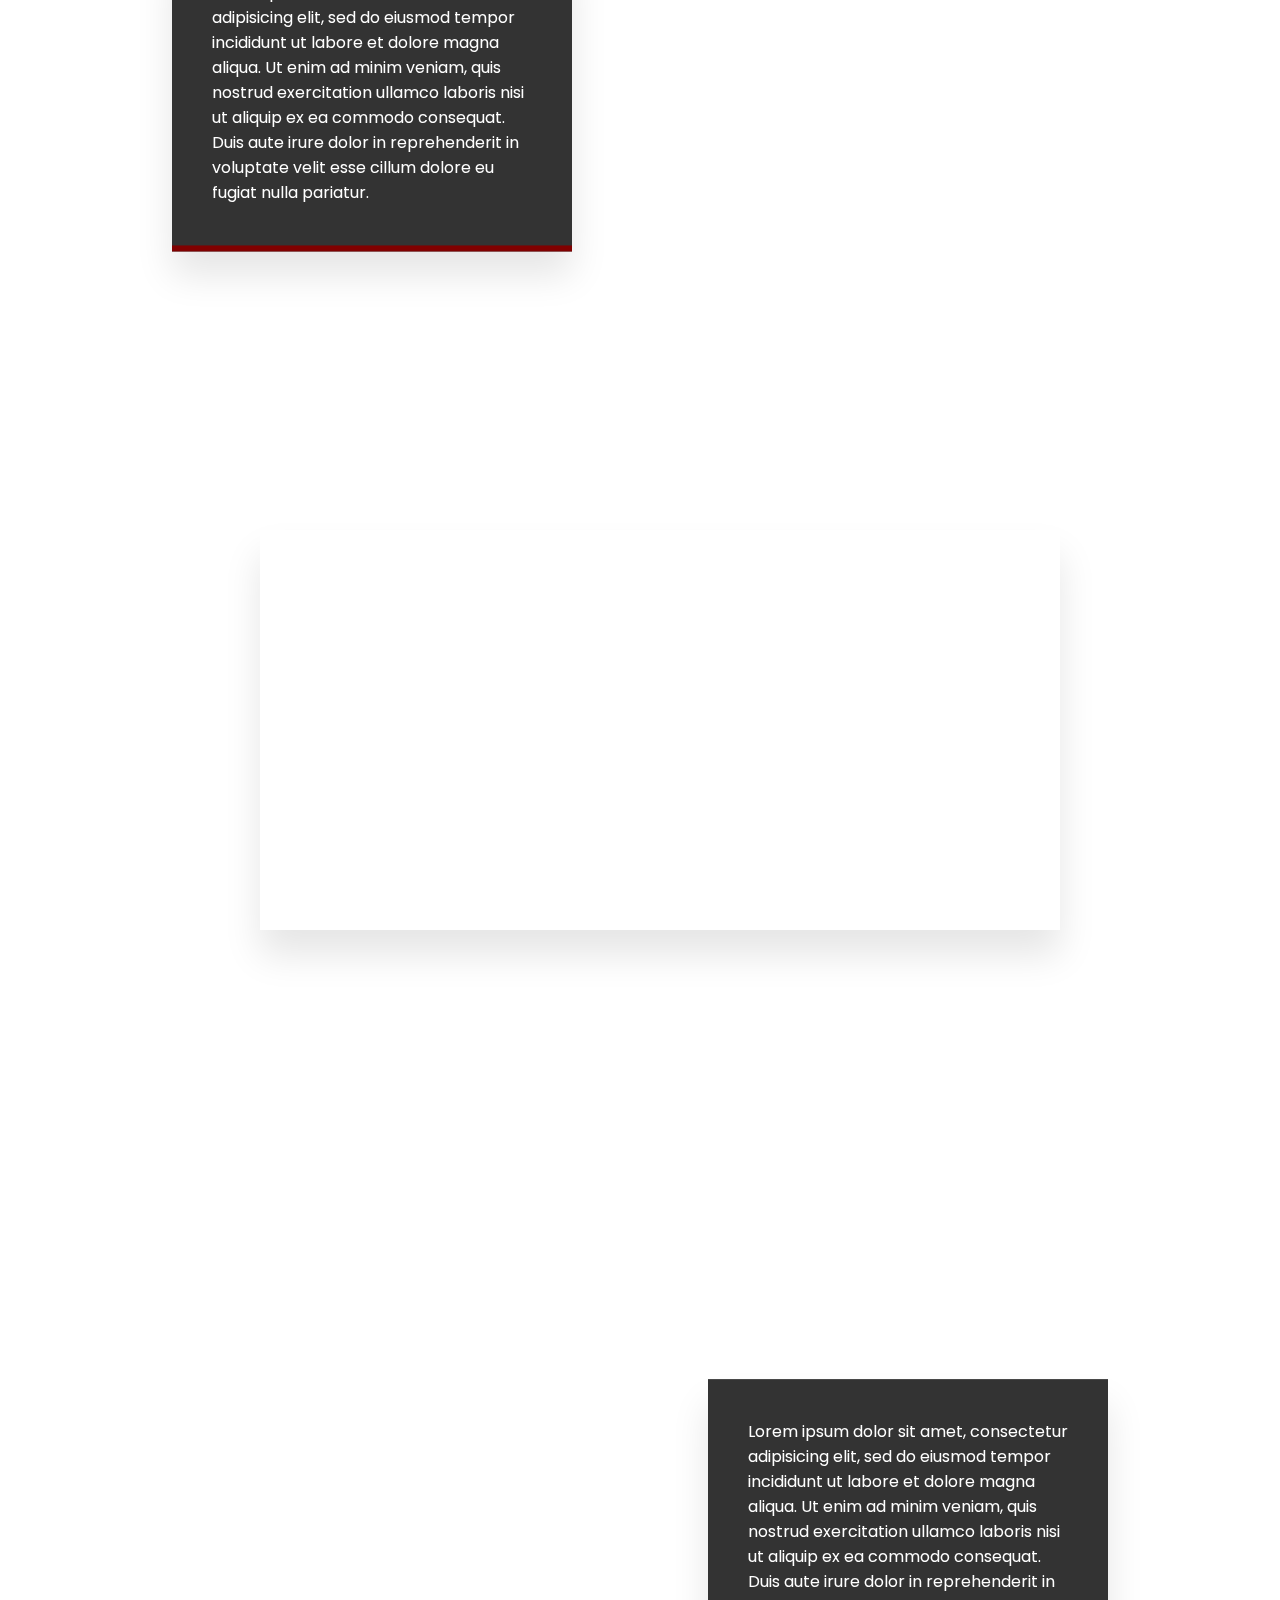
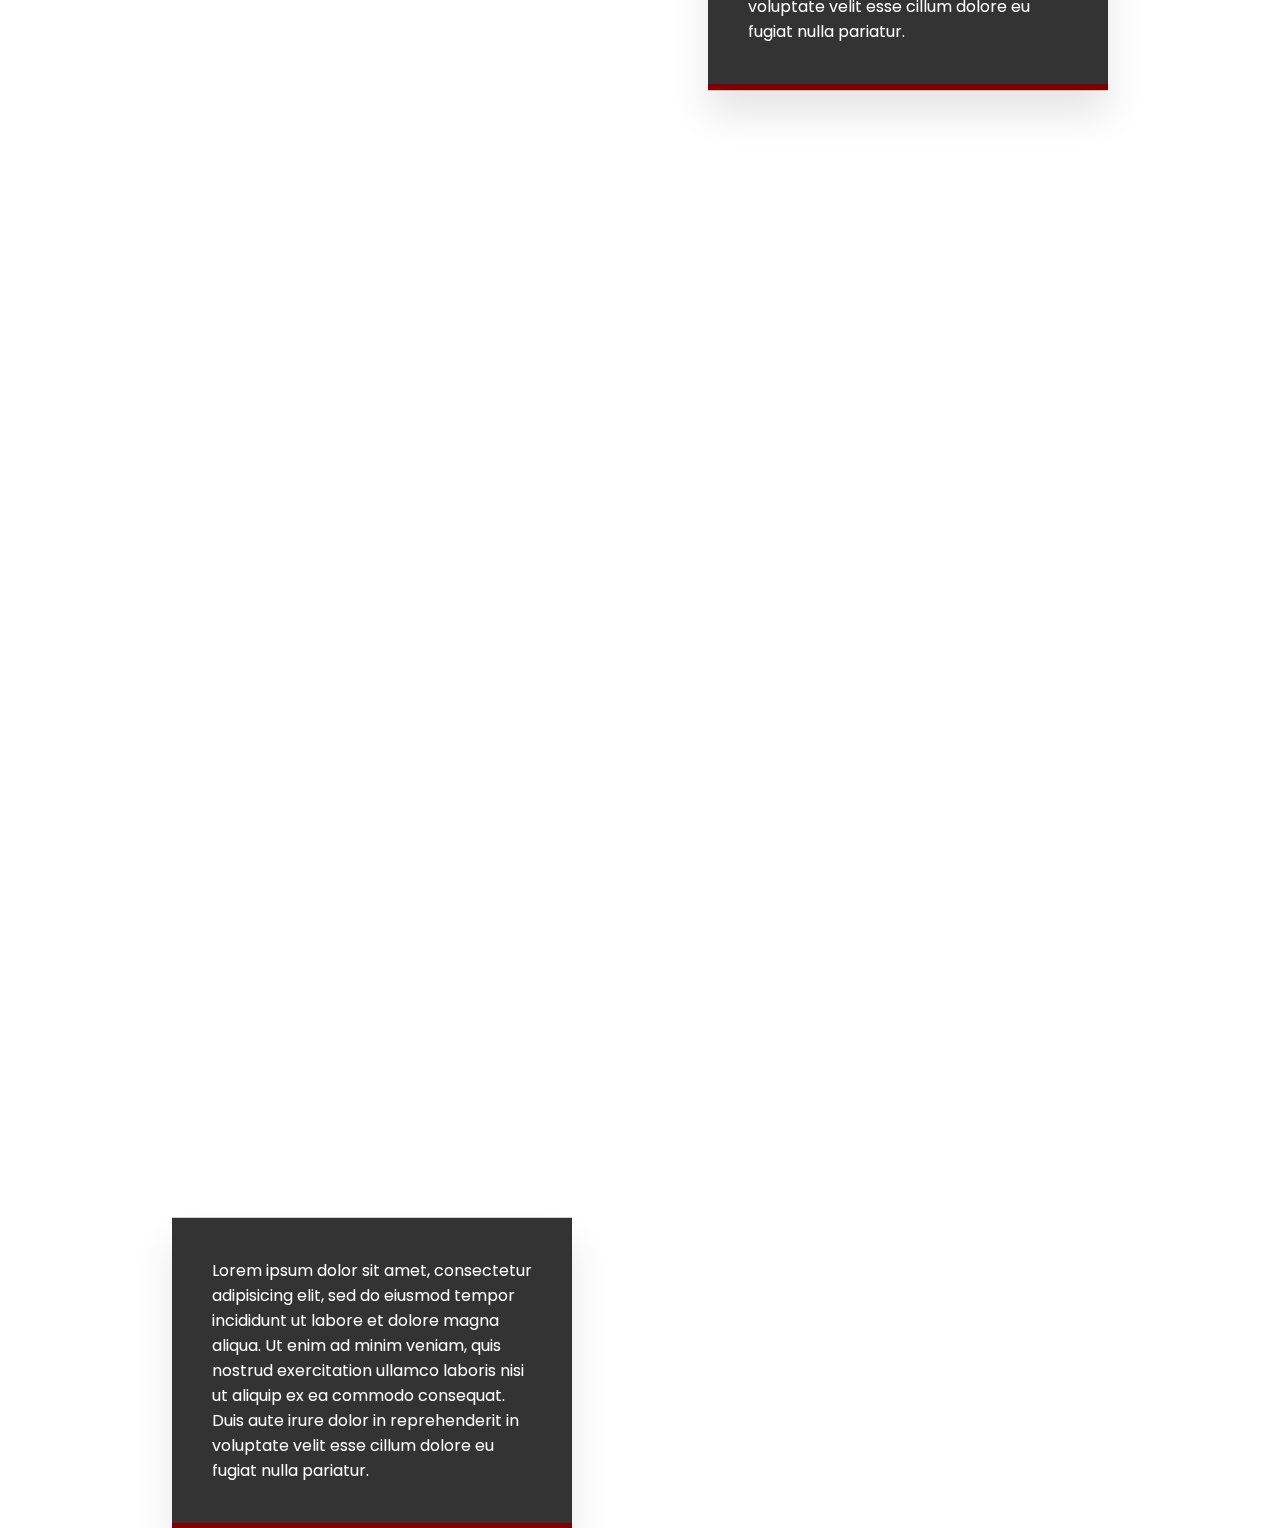
==== commit 42fe2db4: "Made edits to the food & drink" ====
--- a/index.html
+++ b/index.html
@@ -6,7 +6,7 @@
     <meta name="viewport" content="width=device-width, initial-scale=1.0">
     <meta http-equiv="X-UA-Compatible" content="ie=edge">
     <title>Galway Guide</title>
-    <link rel="stylesheet" href="style.css">
+    <link rel="stylesheet" href="index.css">
 </head>
 <body>
     <header>
@@ -27,6 +27,7 @@
                 </div>
             </div>
         </nav>
+	
 
         <!-- Parralax Scrolling - Header -->
         <h1 class="big-title translate" data-speed="0.1">Explore Galway</h1>
@@ -50,7 +51,7 @@
 			<h2 data-jarallax-element="0 -200">Activites</h2>
 			<div class="container">
 				<div class="imgBx jarallax">
-					<img src="img/kylemore.jpg" class="jarallax-img">
+					<img src="img/IMG_0728.JPEG" class="jarallax-img">
 				</div>
 				<div class="content" data-jarallax-element="-200 0">
 					<p>Lorem ipsum dolor sit amet, consectetur adipisicing elit, sed do eiusmod
@@ -67,7 +68,7 @@
 			<h2 data-jarallax-element="0 200">Food & Drink</h2>
 			<div class="container">
 				<div class="imgBx jarallax">
-					<img src="img/shops.jpg" class="jarallax-img">
+					<img src="img/IMG_0914.JPEG" class="jarallax-img">
 				</div>
 				<div class="content" data-jarallax-element="-200 0">
 					<p>Lorem ipsum dolor sit amet, consectetur adipisicing elit, sed do eiusmod
@@ -84,7 +85,7 @@
 			<h2 data-jarallax-element="0 -200">Local Tips</h2>
 			<div class="container">
 				<div class="imgBx jarallax">
-					<img src="img/quaystreet.jpg" class="jarallax-img">
+					<img src="img/IMG_6565.JPEG" class="jarallax-img">
 				</div>
 				<div class="content" data-jarallax-element="-200 0">
 					<p>Lorem ipsum dolor sit amet, consectetur adipisicing elit, sed do eiusmod
@@ -101,7 +102,7 @@
 			<h2 data-jarallax-element="0 200">VR Experience</h2>
 			<div class="container">
 				<div class="imgBx jarallax">
-					<img src="img/castle.jpg" class="jarallax-img">
+					<img src="img/IMG_6596.JPEG" class="jarallax-img">
 				</div>
 				<div class="content" data-jarallax-element="-200 0">
 					<p>Lorem ipsum dolor sit amet, consectetur adipisicing elit, sed do eiusmod
@@ -118,7 +119,7 @@
 			<h2 data-jarallax-element="0 -200">Galway Historical Game</h2>
 			<div class="container">
 				<div class="imgBx jarallax">
-					<img src="img/boat.jpg" class="jarallax-img">
+					<img src="img/IMG_7359.JPEG" class="jarallax-img">
 				</div>
 				<div class="content" data-jarallax-element="-200 0">
 					<p>Lorem ipsum dolor sit amet, consectetur adipisicing elit, sed do eiusmod
--- a/index.css
+++ b/index.css
@@ -0,0 +1,365 @@
+/* Galway Guide - Megan McNulty*/
+@import url('https://fonts.googleapis.com/css2?family=Poppins:wght@300;400;600&display=swap');
+
+/* Index Parralax Scrolling */
+*{
+    padding: 0;
+    margin: 0;
+    box-sizing: border-box;
+}
+
+body{
+    font-family: 'Poppins', sans-serif;
+}
+
+.container{
+    max-width: 70rem;
+    padding: 0 2rem;
+    margin: 0 auto;
+}
+
+header{
+    width: 100%;
+    height: 100vh;
+    position: relative;
+    overflow: hidden;
+    background-color: #fff;
+}
+
+header:after{
+    content: '';
+    position: absolute;
+    width: 100%;
+    height: 100%;
+    left: 0;
+    top: 0;
+    background-color: rgba(0, 0, 0, 0.05);
+    z-index: 25;
+}
+
+.mountain1{
+    position: absolute;
+    bottom: -100px;
+    width: 1500px;
+    right: 0;
+    z-index: 19;
+}
+
+.person{
+    position: absolute;
+    width: 650px;
+    bottom: -100px;
+    left: -70px;
+    z-index: 20;
+}
+
+.mountain2{
+    position: absolute;
+    width: 1100px;
+    bottom: -20px;
+    left: 0;
+    z-index: 18;
+}
+
+.mountain3{
+    position: absolute;
+    width: 900px;
+    bottom: 150px;
+    right: 0;
+    z-index: 17;
+}
+
+.sky{
+    position: absolute;
+    width: 2100px;
+    bottom: 250px;
+    right: 0;
+}
+
+nav{
+    position: absolute;
+    top: 0;
+    left: 0;
+    width: 100%;
+    padding: 1rem 0;
+    z-index: 30;
+    background: linear-gradient(to bottom, rgba( 0, 0, 0, 0.05), transparent)
+}
+
+nav .container{
+    display: flex;
+    justify-content: space-between;
+    align-items: center;
+}
+
+.logo{
+    color: #800000;
+    font-size: 1.1rem;
+    text-transform: uppercase;
+    font-weight: 600;
+    letter-spacing: 2px;
+}
+
+.logo span{
+    font-weight: 300;
+}
+
+a{
+    text-decoration: none;
+    color: #800000;
+}
+
+.nav{
+    position: fixed;
+    top: 0;
+    left: 0;
+    width: 100%;
+    display: flex;
+    justify-content: space-between;
+    align-items: center;
+    transition: 0.6s;
+    padding: 40px 100px;
+    z-index: 100000;
+}
+
+nav.sticky{
+    padding: 5px 80px;
+    background: white;
+}
+
+.nav ul{
+    position: relative;
+    display: flex;
+    justify-content: center;
+    align-items: center;
+    background-color: #fff;
+    border-radius: 25px;
+    text-transform: uppercase;
+}
+
+.nav ul li {
+    position: relative;
+    margin: 0 15px;
+    color: white;
+    letter-spacing: 1px;
+    font-size: medium;
+    transition: 0.6s;
+    list-style: none;
+    float: right;
+}
+
+.bar{
+    position: relative;
+    width: 1.2rem; 
+    height: 3px;
+    background-color: #fff;
+    border-radius: 2px;
+}
+
+.bar:before, .bar:after{
+    content: '';
+    position: absolute;
+    width: 1.55rem;
+    height: 3px;
+    right: 0;
+    background-color: #fff;
+    border-radius: 2px;
+}
+
+.bar:before{
+    transform: translateY(-8px);
+}
+
+.bar:after{
+    transform: translateY(8px);
+}
+
+.big-title{
+    position: absolute;
+    z-index: 30;
+    line-height: 4rem;
+    top: calc(50% - 2rem);
+    width: 100%;
+    text-align: center;
+    font-size: 5rem;
+    font-weight: 600;
+    color: #fff;
+}
+
+/* Home Page Content */
+section{
+    width: 100%;
+    background-color:transparent;
+    position: relative;
+}
+
+section .container{
+    padding: 3rem;
+    display: grid;
+    grid-template-columns: repeat(2, 1fr);
+    align-items: center;
+    justify-content: center;
+    min-height: 100vh;
+}
+
+section img{
+    width: 100%;
+}
+
+section .container > *{
+    margin: 2rem;
+}
+
+.content{
+    color: #fff;
+    transform: translateY(-50px);
+}
+
+.imgContainer{
+    transform: translateY(50px);
+    scale: 1.5;
+}
+
+.title{
+    font-weight: 600;
+    font-size: 1.5rem;
+    margin-bottom: 1rem;
+    padding-bottom: .5rem;
+    position: relative;
+}
+
+.border{
+    position: absolute;
+    width: 0%;
+    height: 3px;
+    background-color: tr;
+    bottom: 0;
+    left: 0;
+}
+
+/*.shadow{
+    position: absolute;
+    bottom: 100%;
+    height: 300px;
+    width: 100%;
+    left: 0;
+    z-index: 20;
+    background: linear-gradient(to top, #151515, transparent);
+}*/
+
+.opacity{
+    opacity: 0;
+}
+
+@media (max-width: 850px){
+    section .container{
+        grid-template-columns: 1fr;
+    }
+}
+
+@media(max-width: 600px){
+    .big-title{
+        font-size: 3rem
+    }
+
+    .text{
+        font-size: .8rem;
+    }
+
+    .title{
+        font-size: 1.2rem;
+    }
+}
+
+/* Home Page Content */
+body
+{
+	
+	padding-bottom: 50px;
+	overflow-x: hidden;
+}
+body:before
+{
+	content: ' Explore Galway';
+    opacity: 0%;
+	position: fixed;
+	top: 50%;
+	left: 50%;
+	transform: translate(-50%,-50%);
+	font-size: 16em;
+	font-weight: 700;
+	color: transparent;
+	-webkit-text-stroke: 1px green;
+}
+section
+{
+	position: relative;
+	display: flex;
+	justify-content: center;
+	align-items: center;
+	min-height: 100vh;
+}
+section h2
+{
+	margin-left: 200px;
+	font-size: 4em;
+	color: black;
+	margin-bottom: 1px;
+}
+section .container
+{
+	position: relative;
+	width: 1000px;
+	display: flex;
+	justify-content: space-between;
+	align-items: center;
+}
+section:nth-child(even) .container
+{
+	flex-direction: row-reverse;
+}
+section .container .imgBx
+{
+	position: relative;
+	width: 800px;
+	height: 400px;
+	overflow: hidden;
+	box-shadow: 0 25px 35px rgba(0,0,0,0.1);
+}
+section .container .imgBx img
+{
+	position: absolute;
+	top: 0;
+	left: 0;
+	width: 100%;
+	height: 100%;
+	object-fit: cover;
+}
+section .container .content
+{
+	position: absolute;
+	right: 0;
+	margin-top: 50px;
+	margin-bottom: 40px;
+	padding: 40px;
+	background: #333;
+	z-index: 1;
+	max-width: 400px;
+	color: #fff;
+	box-shadow: 0 25px 35px rgba(0,0,0,0.1);
+	border-bottom: 6px solid #800000;
+    
+}
+section:nth-child(even) .container .content
+{
+    left:0;
+}
+
+.activeLink{
+    text-decoration: underline #800000;
+}
+
+/* Food & Drink */
+
+
+
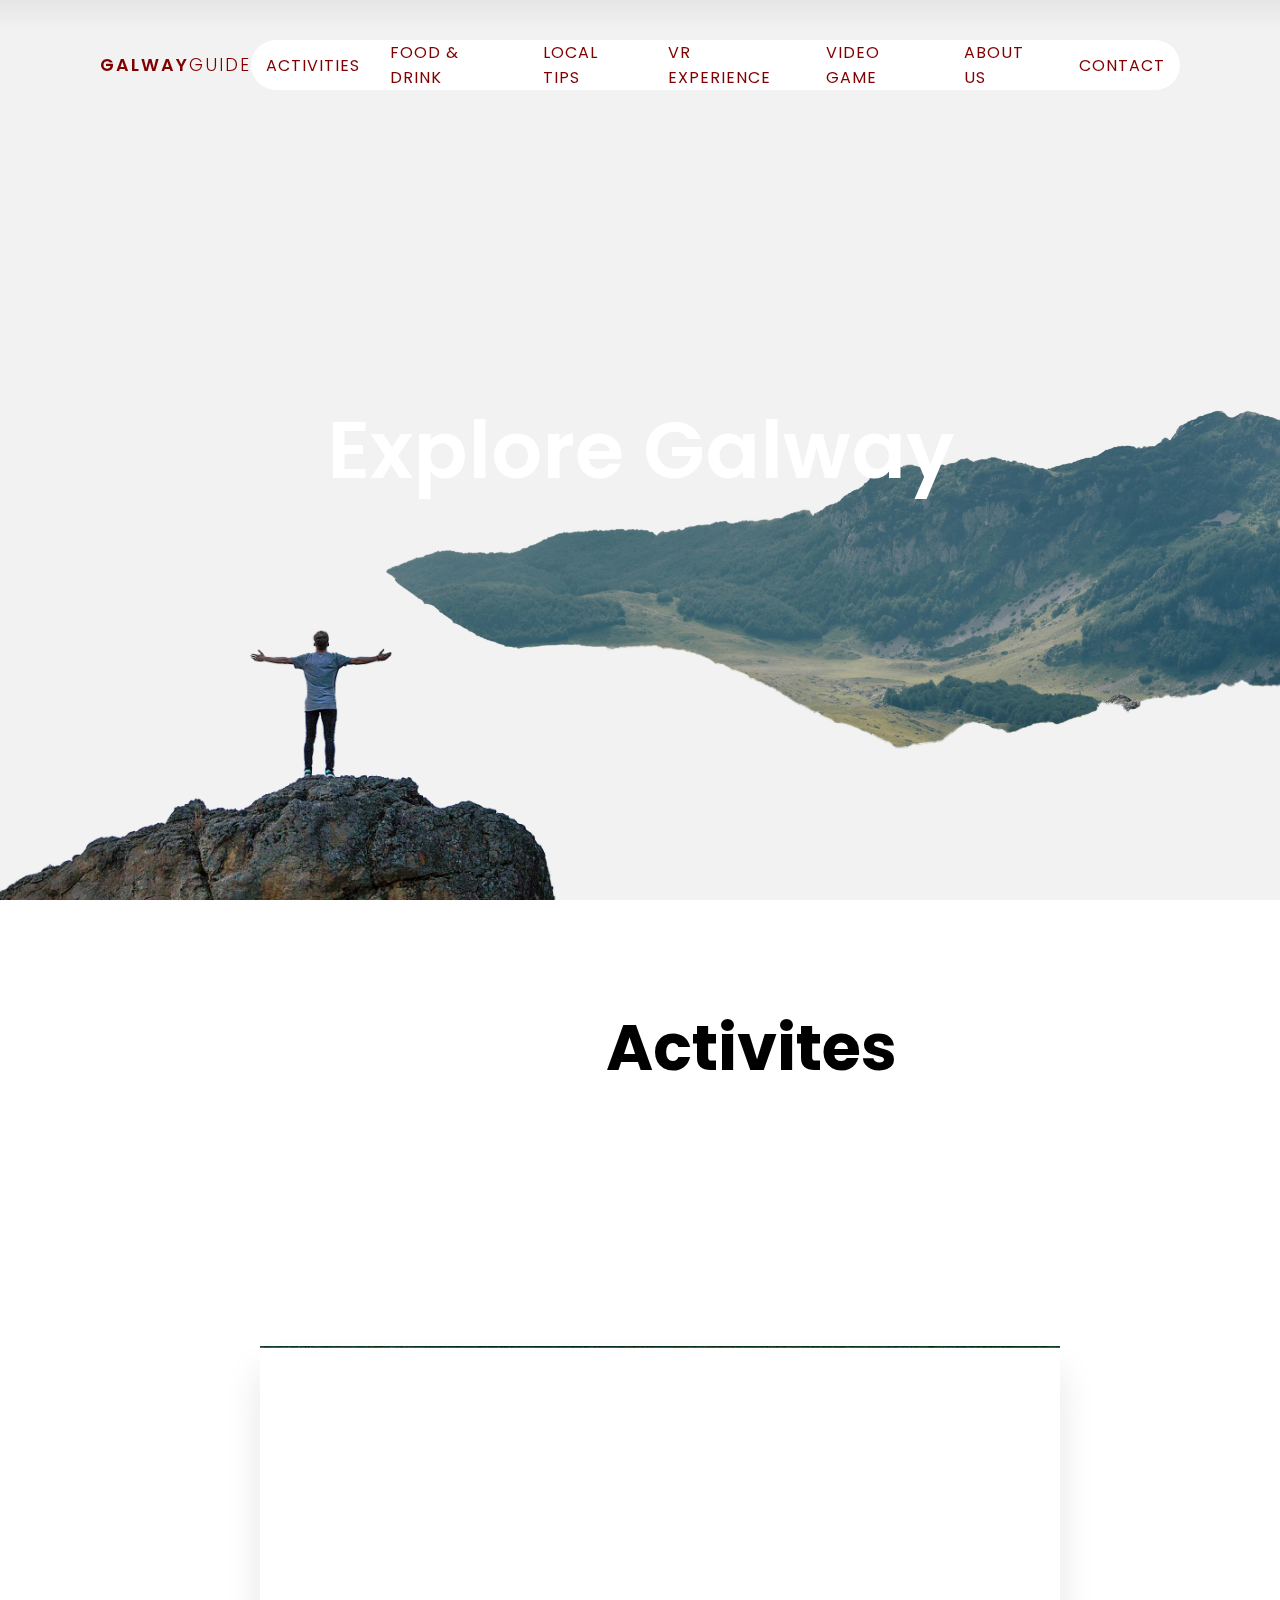
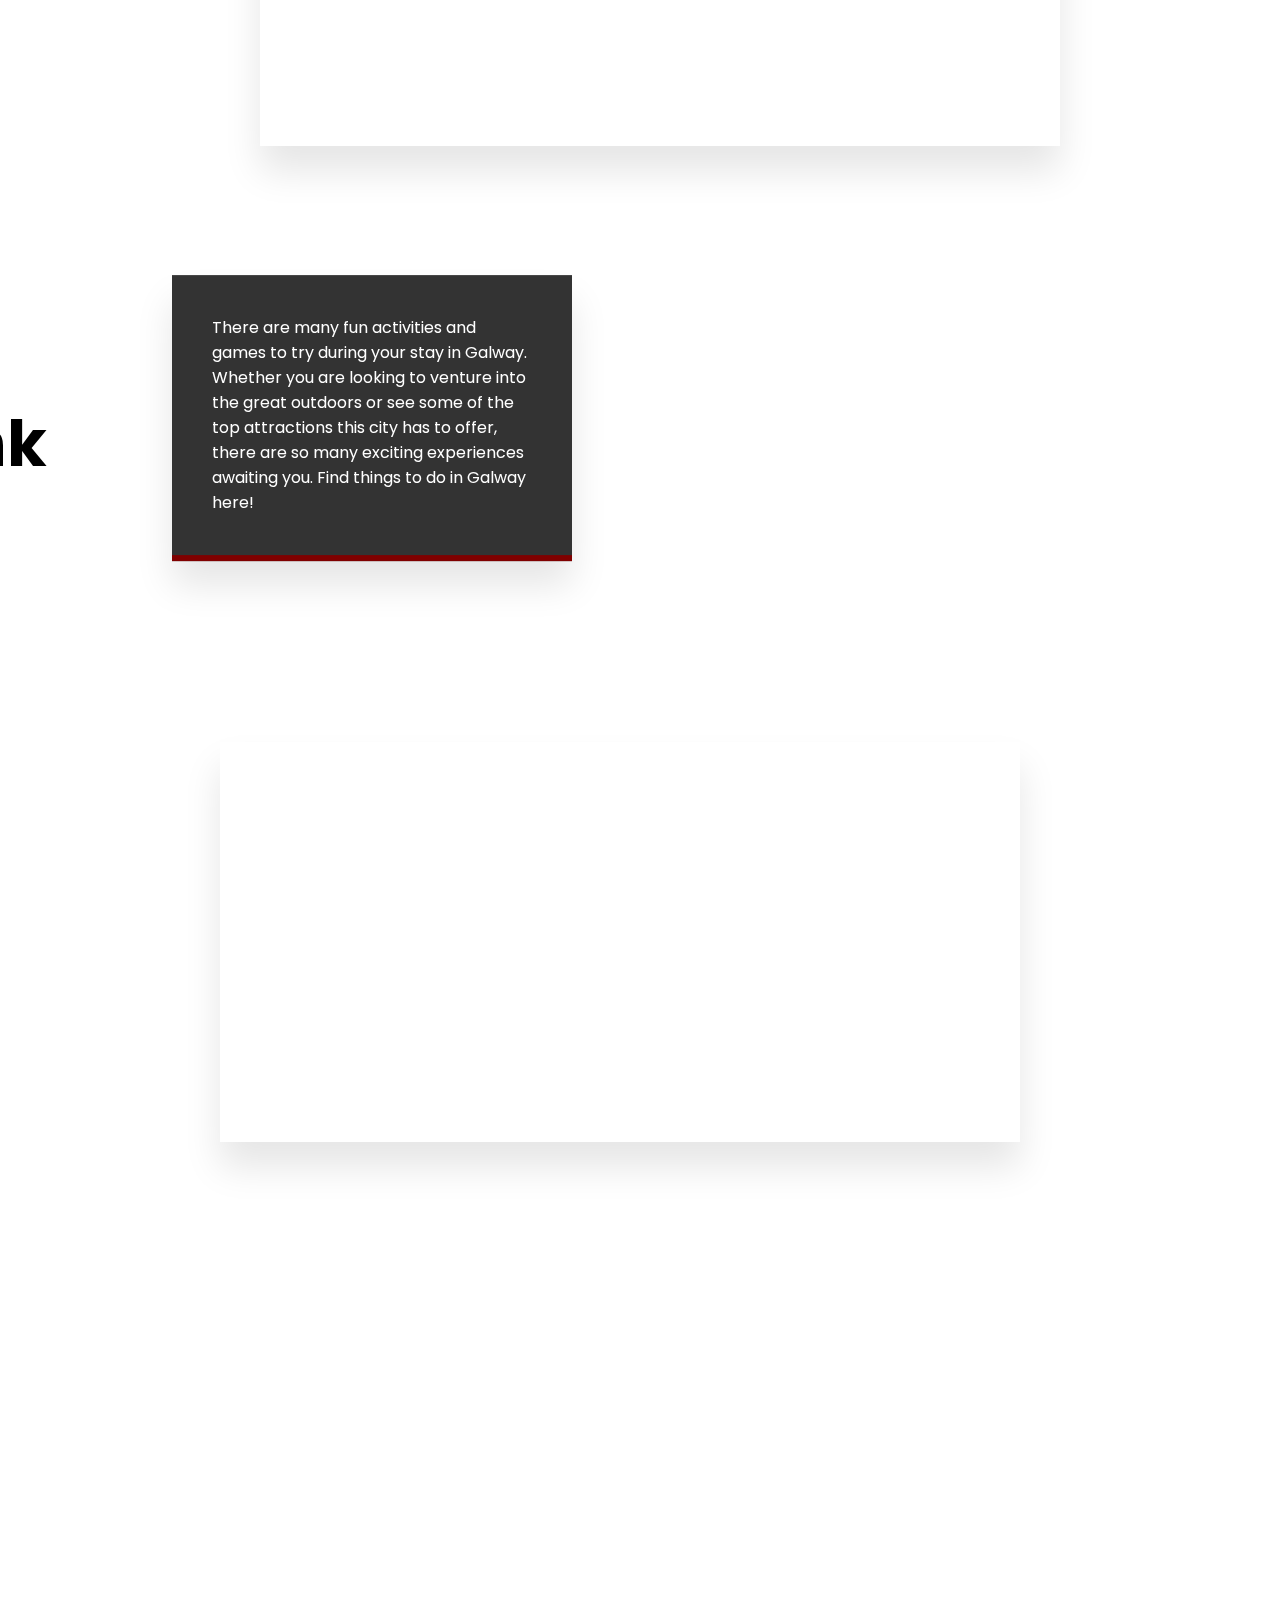
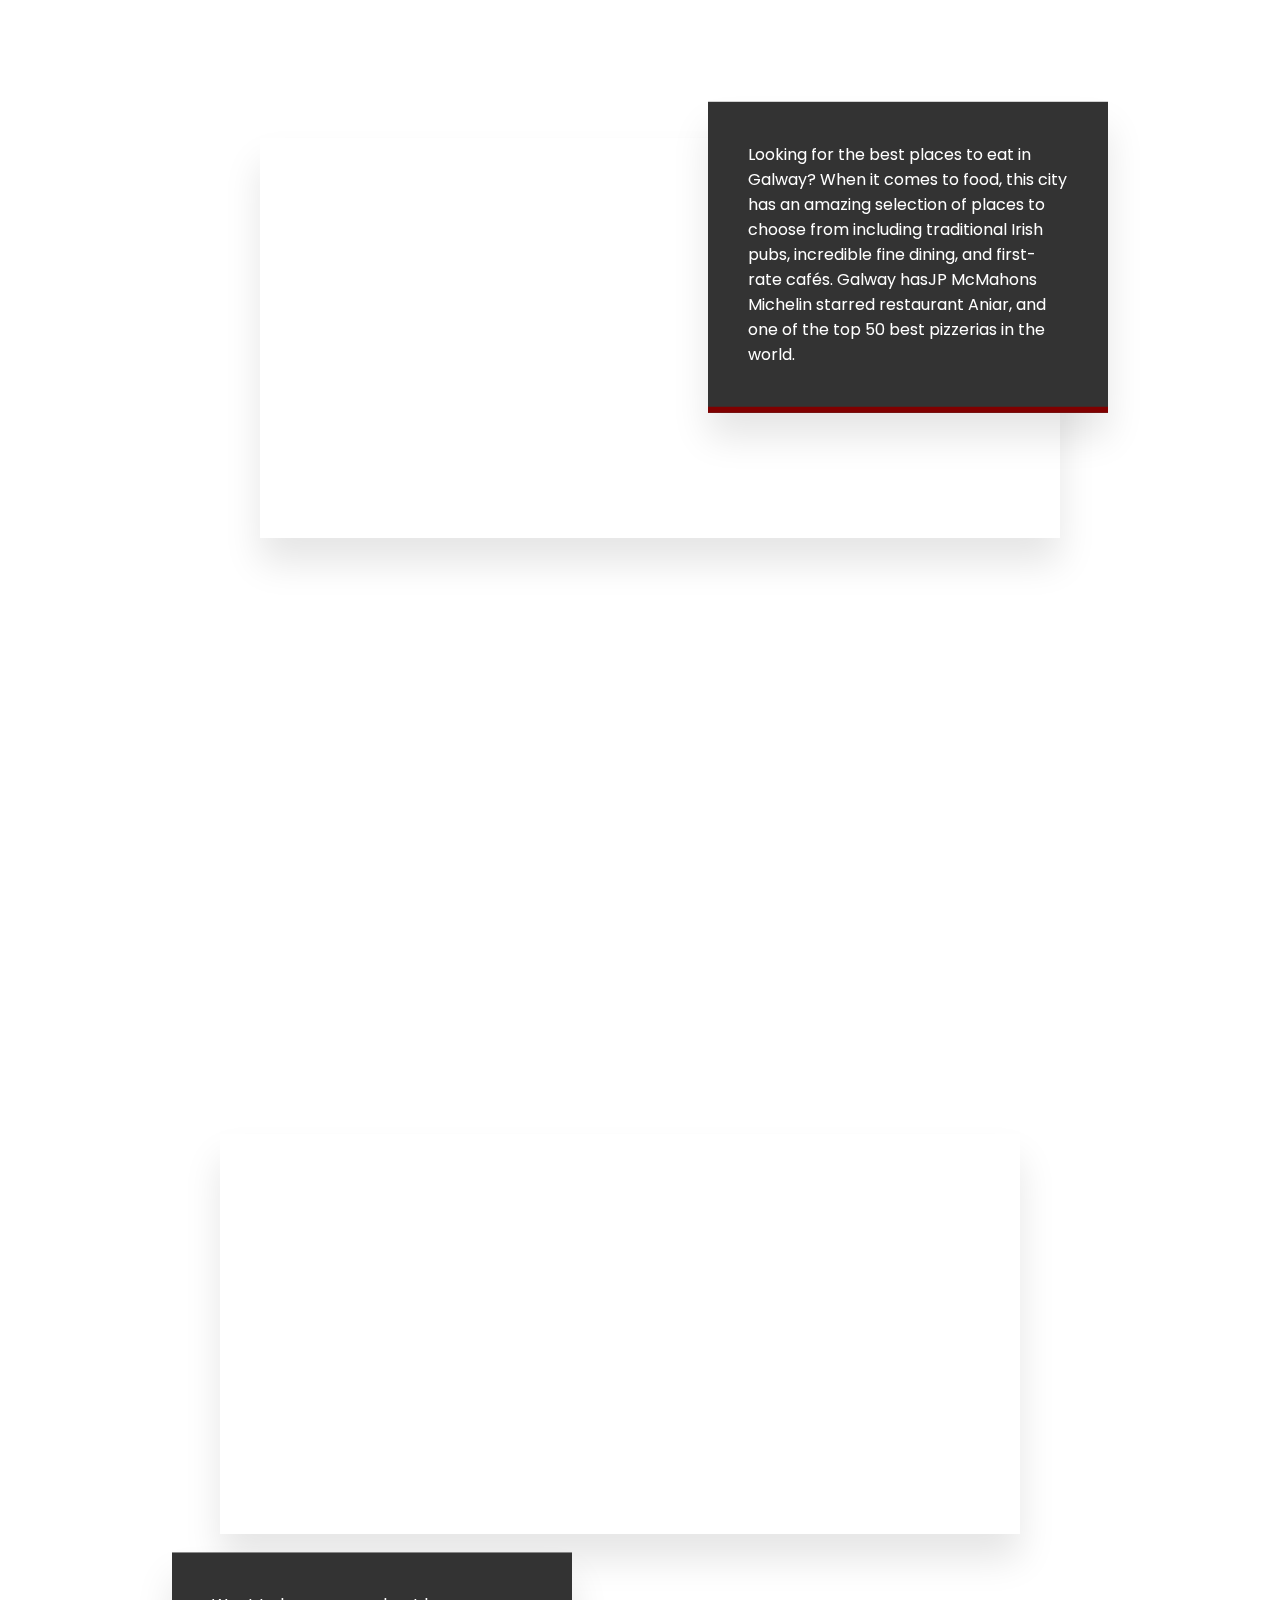
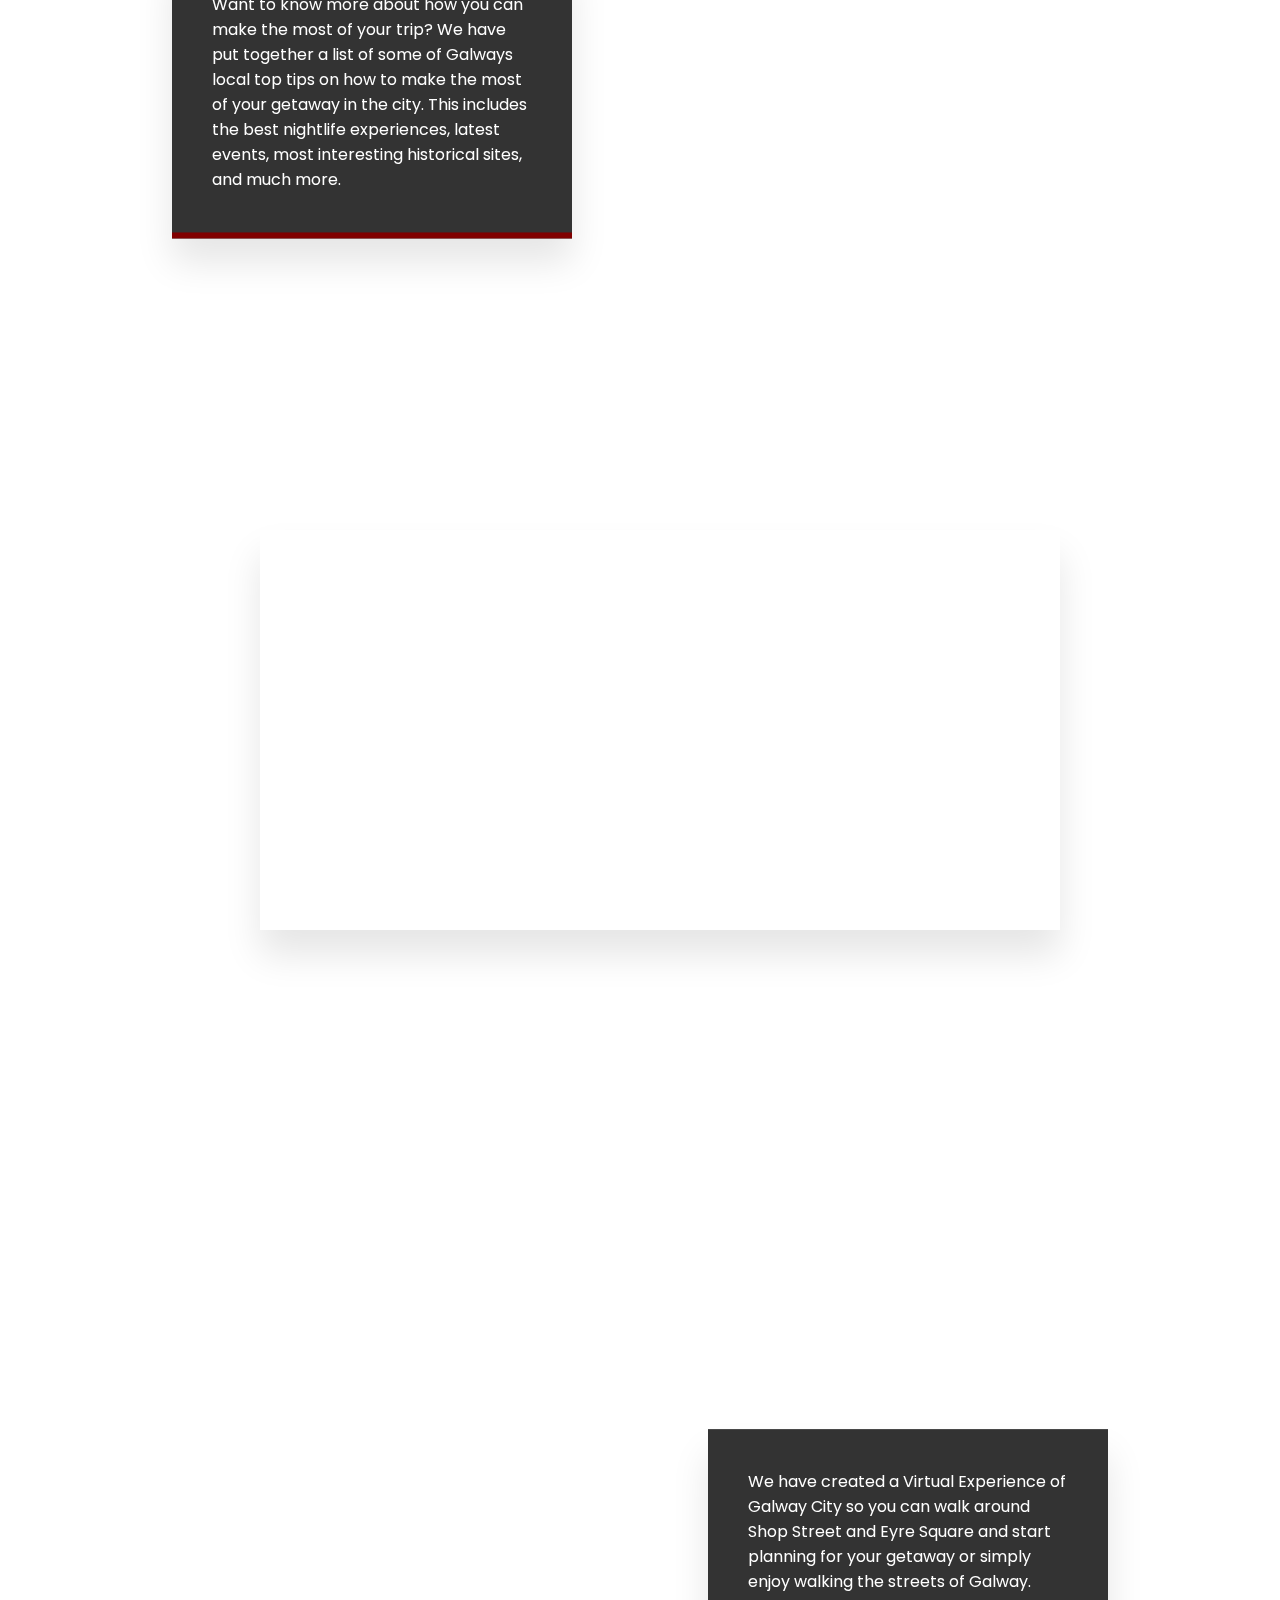
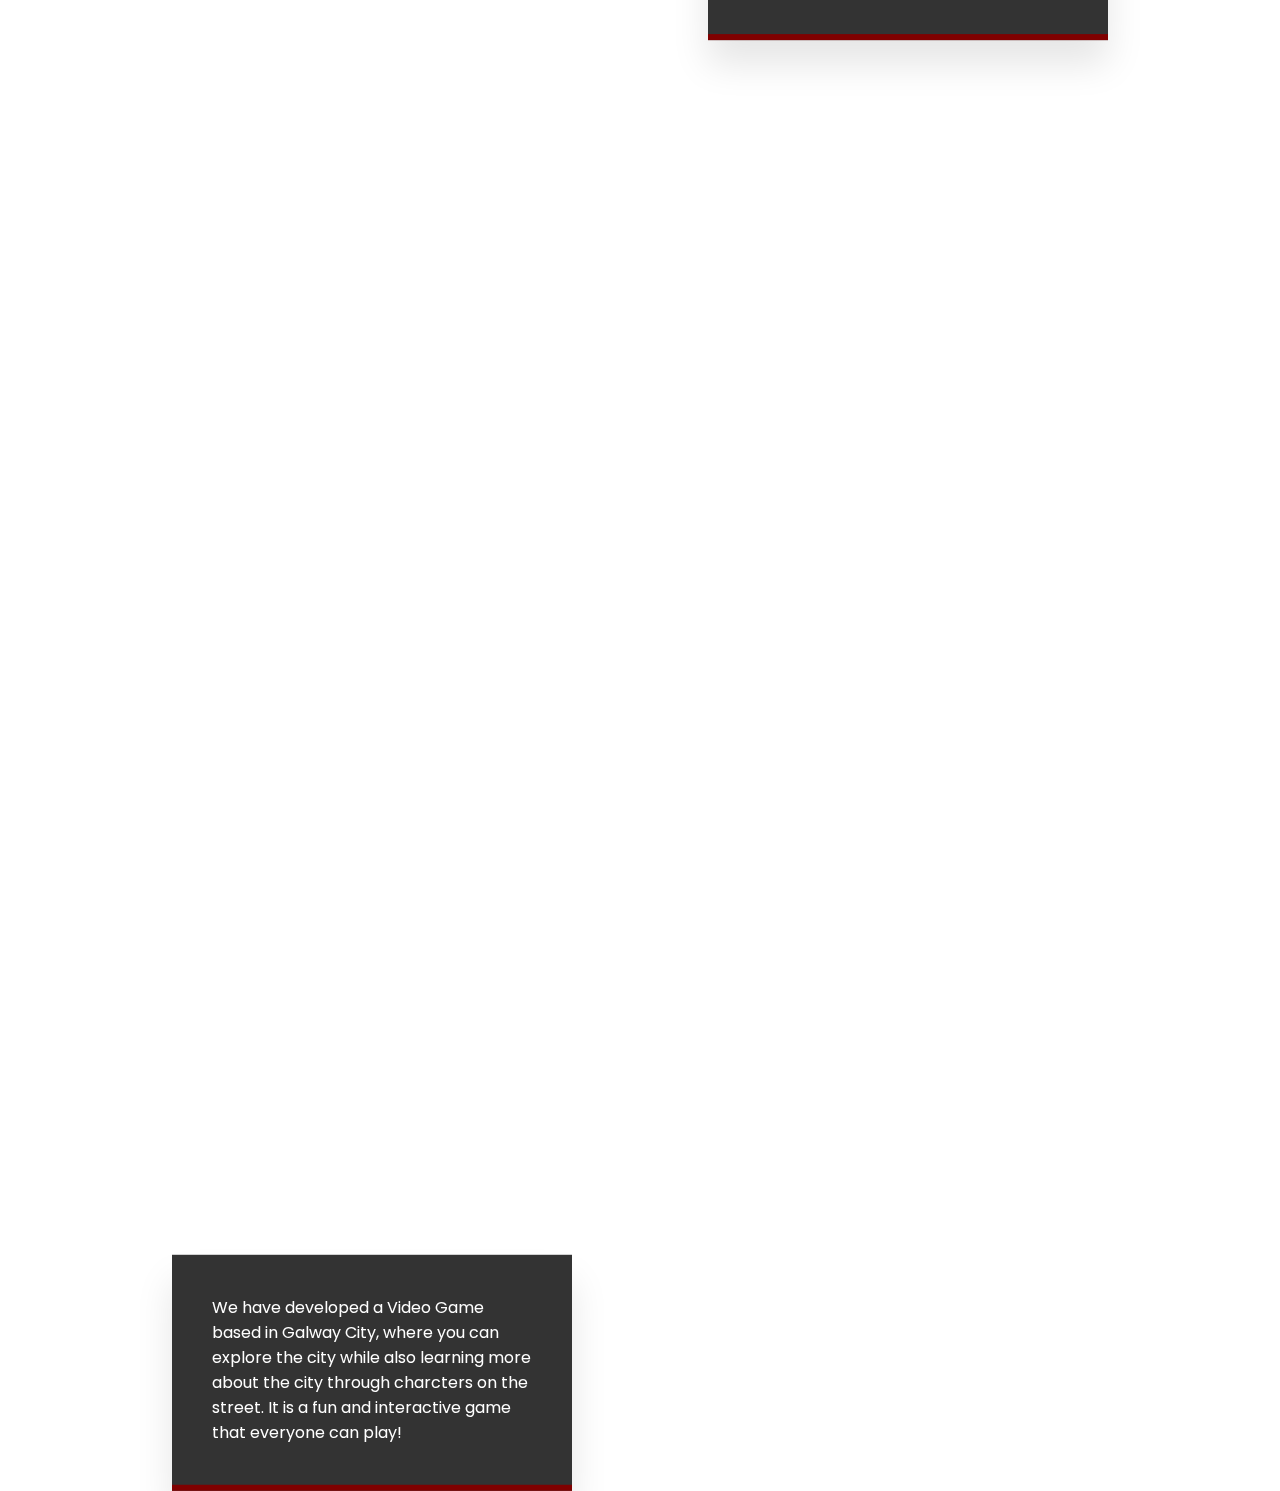
==== commit 934e41db: "added content to home page" ====
--- a/index.html
+++ b/index.html
@@ -54,11 +54,10 @@
 					<img src="img/IMG_0728.JPEG" class="jarallax-img">
 				</div>
 				<div class="content" data-jarallax-element="-200 0">
-					<p>Lorem ipsum dolor sit amet, consectetur adipisicing elit, sed do eiusmod
-					tempor incididunt ut labore et dolore magna aliqua. Ut enim ad minim veniam,
-					quis nostrud exercitation ullamco laboris nisi ut aliquip ex ea commodo
-					consequat. Duis aute irure dolor in reprehenderit in voluptate velit esse
-					cillum dolore eu fugiat nulla pariatur.</p>
+					<p>
+					There are many fun activities and games to try during your stay in Galway. Whether you are
+					 looking to venture into the great outdoors or see some of the top attractions this city has 
+					 to offer, there are so many exciting experiences awaiting you. Find things to do in Galway here!</p>
 				</div>
 			</div>
 		</div>
@@ -71,11 +70,11 @@
 					<img src="img/IMG_0914.JPEG" class="jarallax-img">
 				</div>
 				<div class="content" data-jarallax-element="-200 0">
-					<p>Lorem ipsum dolor sit amet, consectetur adipisicing elit, sed do eiusmod
-					tempor incididunt ut labore et dolore magna aliqua. Ut enim ad minim veniam,
-					quis nostrud exercitation ullamco laboris nisi ut aliquip ex ea commodo
-					consequat. Duis aute irure dolor in reprehenderit in voluptate velit esse
-					cillum dolore eu fugiat nulla pariatur.</p>
+					<p>
+					Looking for the best places to eat in Galway? When it comes to food, this city has an 
+					amazing selection of places to choose from including traditional Irish pubs, incredible
+					 fine dining, and first-rate cafés. Galway hasJP McMahons Michelin starred restaurant Aniar, 
+					 and one of the top 50 best pizzerias in the world.</p>
 				</div>
 			</div>
 		</div>
@@ -88,11 +87,9 @@
 					<img src="img/IMG_6565.JPEG" class="jarallax-img">
 				</div>
 				<div class="content" data-jarallax-element="-200 0">
-					<p>Lorem ipsum dolor sit amet, consectetur adipisicing elit, sed do eiusmod
-					tempor incididunt ut labore et dolore magna aliqua. Ut enim ad minim veniam,
-					quis nostrud exercitation ullamco laboris nisi ut aliquip ex ea commodo
-					consequat. Duis aute irure dolor in reprehenderit in voluptate velit esse
-					cillum dolore eu fugiat nulla pariatur.</p>
+					<p>Want to know more about how you can make the most of your trip? We have put together a list of some of Galways 
+						local top tips on how to make the most of your getaway in the city. This includes the best nightlife experiences, 
+						latest events, most interesting historical sites, and much more. </p>
 				</div>
 			</div>
 		</div>
@@ -105,11 +102,9 @@
 					<img src="img/IMG_6596.JPEG" class="jarallax-img">
 				</div>
 				<div class="content" data-jarallax-element="-200 0">
-					<p>Lorem ipsum dolor sit amet, consectetur adipisicing elit, sed do eiusmod
-					tempor incididunt ut labore et dolore magna aliqua. Ut enim ad minim veniam,
-					quis nostrud exercitation ullamco laboris nisi ut aliquip ex ea commodo
-					consequat. Duis aute irure dolor in reprehenderit in voluptate velit esse
-					cillum dolore eu fugiat nulla pariatur.</p>
+					<p>We have created a Virtual Experience of Galway City so you can walk around Shop Street and Eyre Square
+						and start planning for your getaway or simply enjoy walking the streets of Galway. 
+					</p>
 				</div>
 			</div>
 		</div>
@@ -122,11 +117,10 @@
 					<img src="img/IMG_7359.JPEG" class="jarallax-img">
 				</div>
 				<div class="content" data-jarallax-element="-200 0">
-					<p>Lorem ipsum dolor sit amet, consectetur adipisicing elit, sed do eiusmod
-					tempor incididunt ut labore et dolore magna aliqua. Ut enim ad minim veniam,
-					quis nostrud exercitation ullamco laboris nisi ut aliquip ex ea commodo
-					consequat. Duis aute irure dolor in reprehenderit in voluptate velit esse
-					cillum dolore eu fugiat nulla pariatur.</p>
+					<p>We have developed a Video Game based in Galway City, where you can explore the city while also 
+						learning more about the city through charcters on the street. It is a fun and interactive game that 
+						everyone can play!
+					</p>
 				</div>
 			</div>
 		</div>
